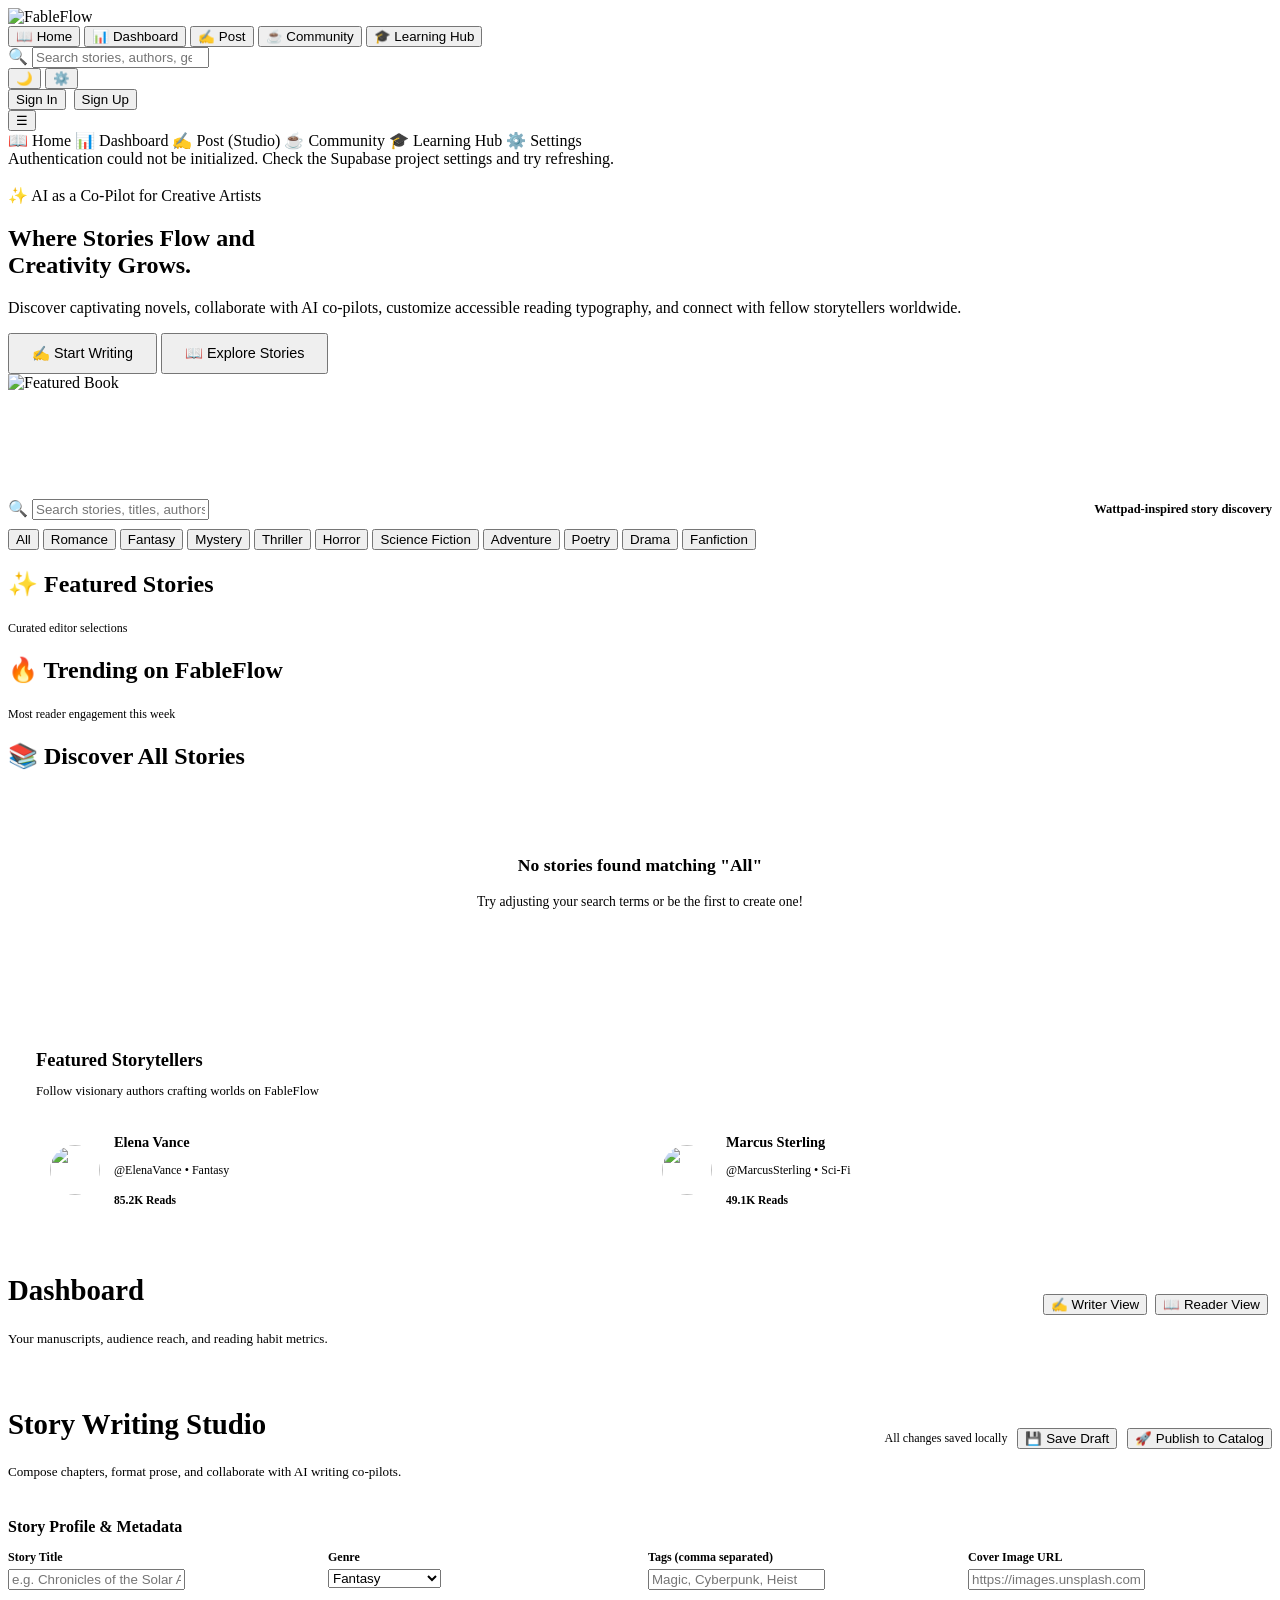
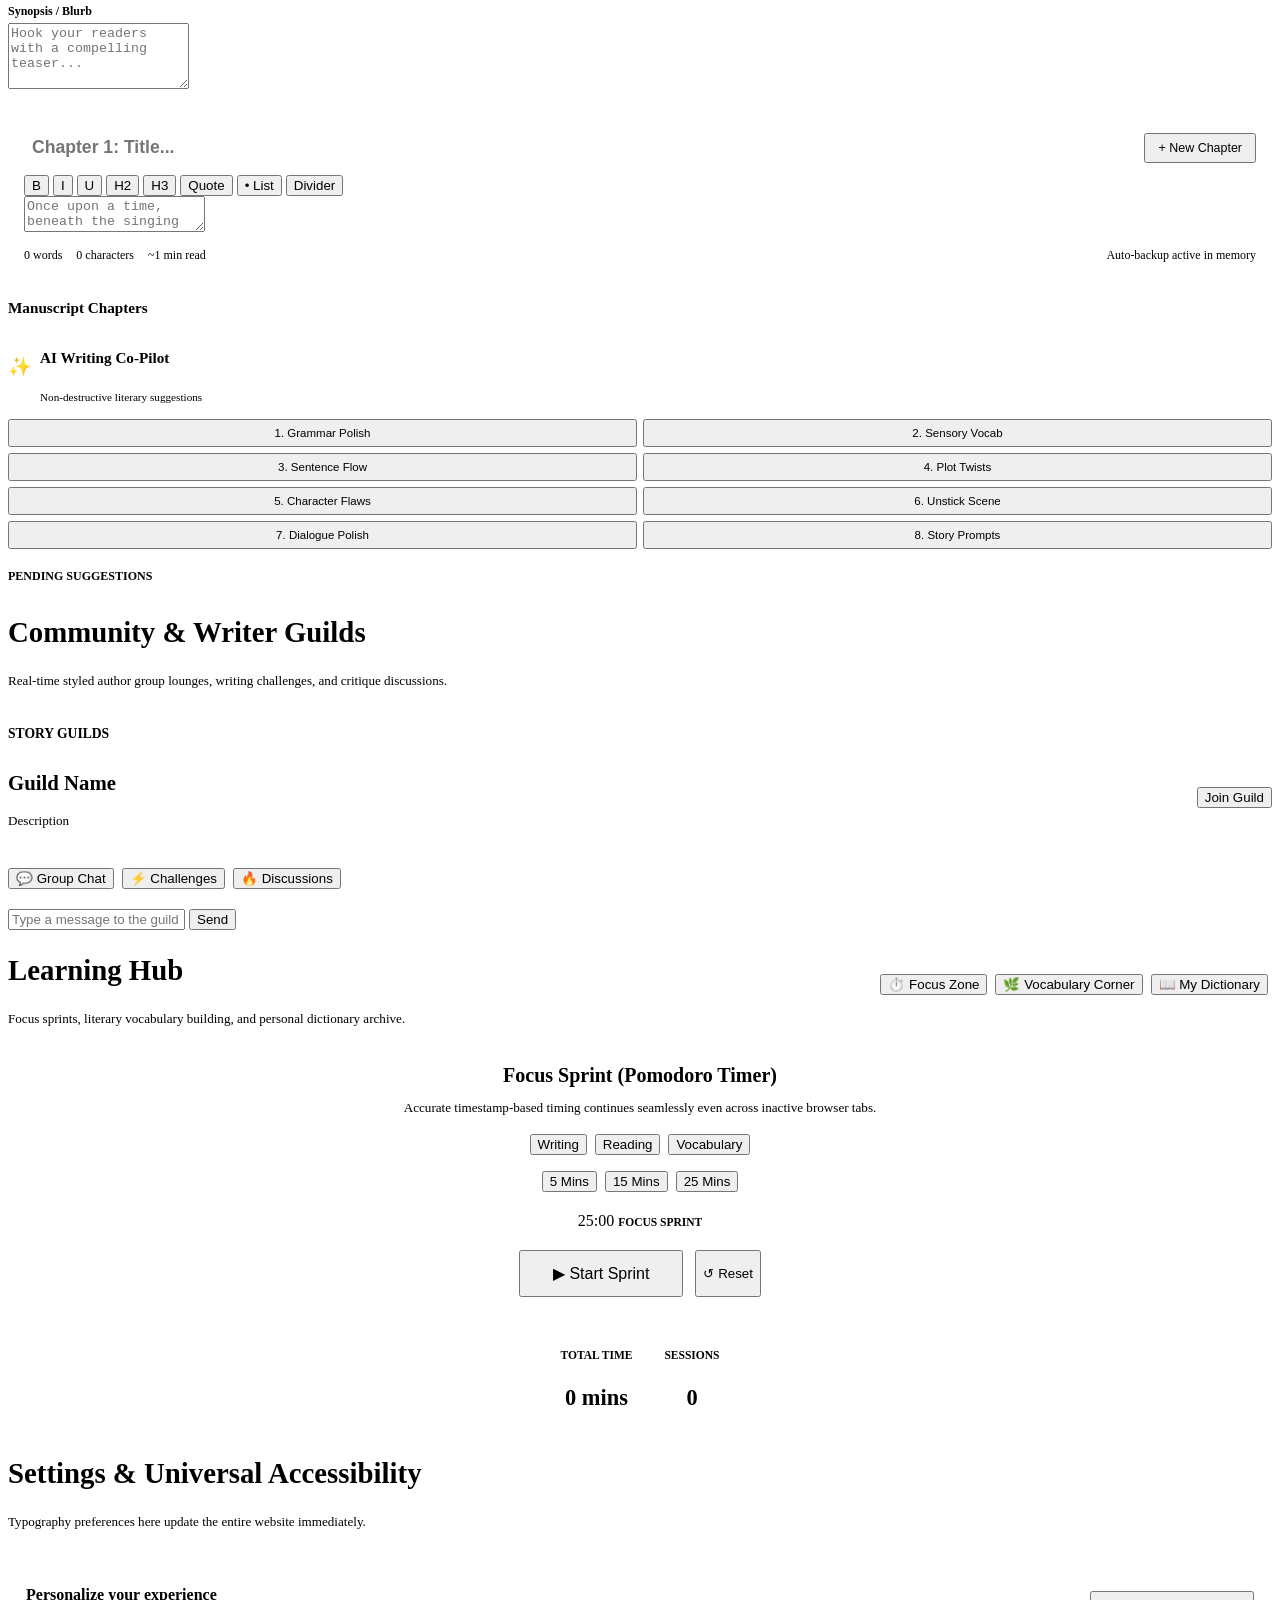
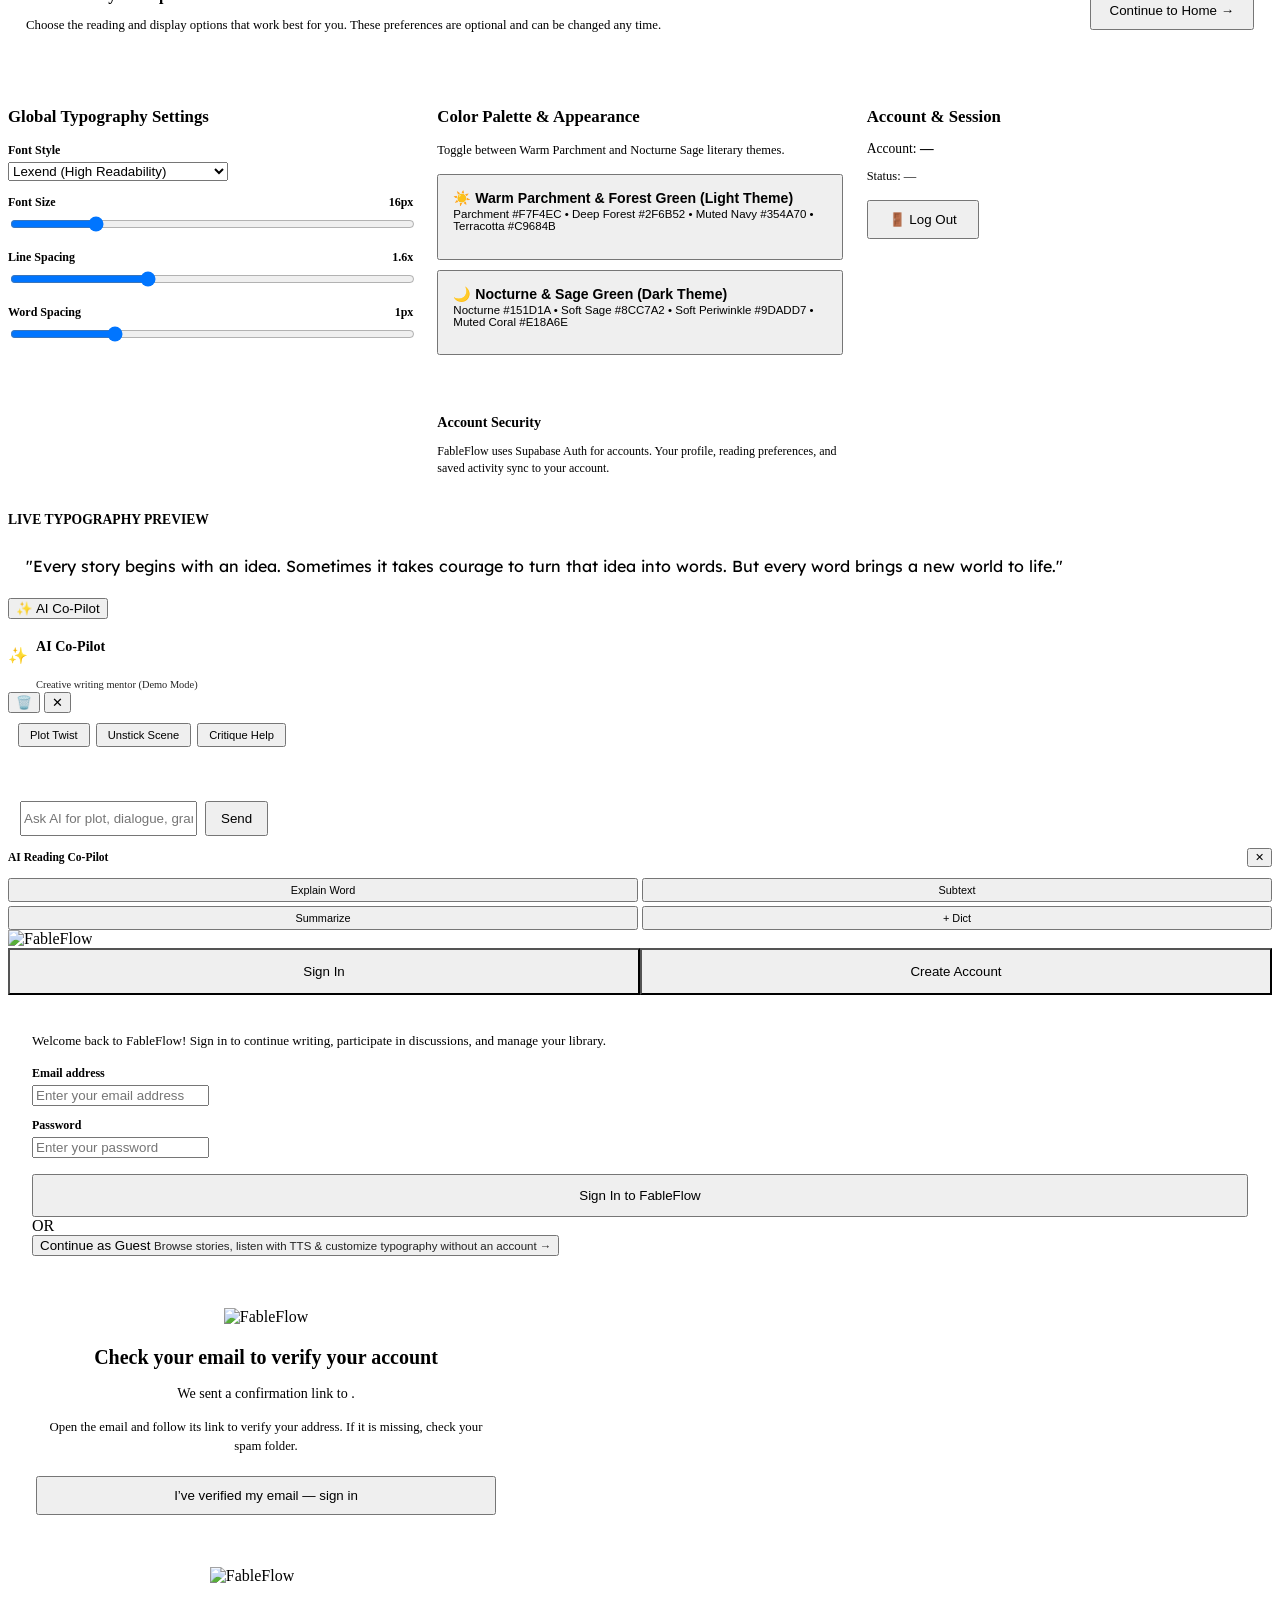
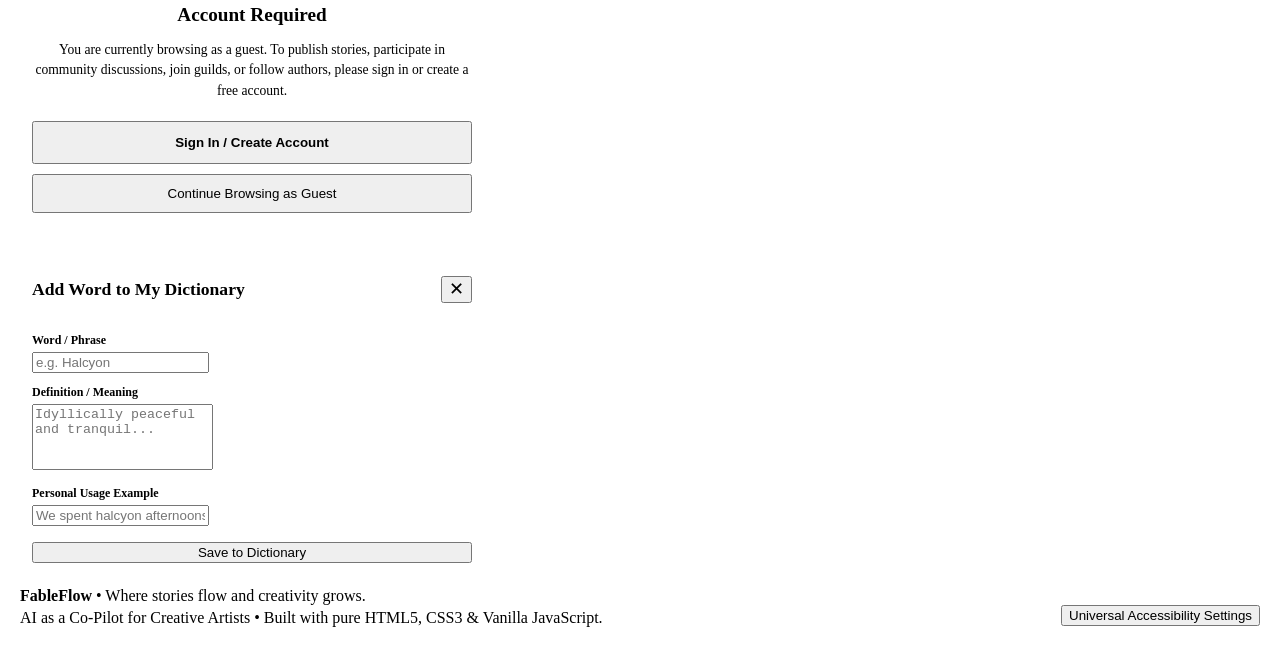
==== index.html @ 7fc6db26 "Merge pull request #1 from Adrita-Adhikari/main Added Supabase backend and database integration" ====
<!DOCTYPE html>
<html lang="en">
<head>
  <meta charset="UTF-8">
  <meta name="viewport" content="width=device-width, initial-scale=1.0">
  <title>FableFlow – Where stories flow and creativity grows</title>
  <link rel="icon" type="image/webp" href="assets/icons/Magical Fountain Pen and Open Book.webp">
  
  <!-- Webfonts: Lexend, Georgia fallback, Inter -->
  <link rel="preconnect" href="https://fonts.googleapis.com">
  <link rel="preconnect" href="https://fonts.gstatic.com" crossorigin>
  <link href="https://fonts.googleapis.com/css2?family=Inter:wght@400;500;600;700;800;900&family=Lexend:wght@400;500;600;700;800&family=Lora:ital,wght@0,400;0,600;1,400&display=swap" rel="stylesheet">
  
  <!-- OpenDyslexic CDN font -->
  <link rel="stylesheet" href="https://cdn.jsdelivr.net/npm/opendyslexic@1.0.3/dist/opendyslexic.min.css">

  <!-- Core & Responsive Styles -->
  <link rel="stylesheet" href="css/style.css">
  <link rel="stylesheet" href="css/responsive.css">
</head>
<body>

  <!-- App Wrapper -->
  <div id="app">

    <!-- ========================================================
         FIXED TOP NAVIGATION BAR
         ======================================================== -->
    <header class="top-navbar">
      <div class="nav-container">
        
        <!-- Brand Link (Official Logo only, no text beside or inside) -->
        <div class="brand-link" id="nav-brand-link" title="Home" aria-label="Home">
          <img src="assets/icons/Magical Fountain Pen and Open Book.webp" alt="FableFlow" class="brand-logo-img" />
        </div>

        <!-- Desktop Navigation Tabs -->
        <nav class="nav-tabs" aria-label="Main Navigation">
          <button class="nav-tab-item active" data-nav-target="home" data-target="home">
            📖 Home
          </button>
          <button class="nav-tab-item" data-nav-target="dashboard" data-target="dashboard">
            📊 Dashboard
          </button>
          <button class="nav-tab-item" data-nav-target="post" data-target="post">
            ✍️ Post
          </button>
          <button class="nav-tab-item" data-nav-target="community" data-target="community">
            ☕ Community
          </button>
          <button class="nav-tab-item" data-nav-target="learning" data-target="learning">
            🎓 Learning Hub
          </button>
        </nav>

        <!-- Functional Navbar Search Bar -->
        <div class="nav-search-container" id="nav-search-container" role="search">
          <div class="nav-search-bar" id="nav-search-bar">
            <span class="nav-search-icon" aria-hidden="true">🔍</span>
            <input 
              type="search" 
              id="nav-search-input" 
              class="nav-search-input" 
              placeholder="Search stories, authors, genres..." 
              autocomplete="off" 
              spellcheck="false"
              aria-label="Search stories, authors, and genres"
            />
            <button type="button" class="nav-search-clear-btn" id="nav-search-clear-btn" aria-label="Clear search" style="display: none;">✕</button>
          </div>
          <!-- Live Search Results Dropdown -->
          <div class="nav-search-dropdown" id="nav-search-dropdown" style="display: none;" role="region" aria-label="Search Results"></div>
        </div>

        <!-- Right Side Nav Actions -->
        <div class="nav-actions">
          
          <!-- Theme Toggle -->
          <button class="icon-btn" id="nav-theme-toggle" title="Toggle Light / Dark Mode" aria-label="Toggle Theme">
            <span id="theme-toggle-icon">🌙</span>
          </button>

          <!-- Settings Button -->
          <button class="icon-btn" data-nav-target="settings" title="Accessibility &amp; Settings" aria-label="Settings">
            ⚙️
          </button>

          <!-- Auth Actions (if not logged in) -->
          <div id="nav-auth-actions" style="display: flex; gap: 8px;">
            <button class="btn-auth-nav btn-auth-signin" id="nav-signin-btn">Sign In</button>
            <button class="btn-auth-nav btn-auth-signup" id="nav-signup-btn">Sign Up</button>
          </div>

          <!-- User Profile Badge (if logged in) -->
          <div class="user-profile-badge" id="nav-user-badge" style="display: none;" title="Go to Dashboard">
            <img src="" id="nav-user-avatar" class="user-avatar-img" alt="Avatar" />
            <span class="user-name-text" id="nav-username">User</span>
          </div>

          <!-- Mobile Hamburger -->
          <button class="icon-btn mobile-menu-btn" id="mobile-menu-toggle-btn" aria-label="Open mobile menu">
            ☰
          </button>
        </div>

      </div>

      <!-- Mobile Navigation Drawer -->
      <div class="mobile-nav-drawer" id="mobile-nav-drawer">
        <a class="mobile-nav-link" data-nav-target="home">📖 Home</a>
        <a class="mobile-nav-link" data-nav-target="dashboard">📊 Dashboard</a>
        <a class="mobile-nav-link" data-nav-target="post">✍️ Post (Studio)</a>
        <a class="mobile-nav-link" data-nav-target="community">☕ Community</a>
        <a class="mobile-nav-link" data-nav-target="learning">🎓 Learning Hub</a>
        <a class="mobile-nav-link" data-nav-target="settings">⚙️ Settings</a>
      </div>
    </header>

    <!-- ========================================================
         MAIN CONTENT AREA
         ======================================================== -->
    <main class="main-content">
      <div id="backend-error-banner" role="alert" class="card" style="display: none; margin-bottom: 18px; border-color: var(--color-accent); color: var(--color-accent);"></div>
      <div id="auth-success-banner" role="status" class="card" style="display: none; margin-bottom: 18px; border-color: var(--color-primary); color: var(--color-primary);"></div>

      <!-- ====================================================
           1. VIEW: HOME (Story Discovery)
           ==================================================== -->
      <section id="view-home" class="view-section active">
        
        <!-- Continue Reading Bar (Sleek, Fixed Height, Stabilized) -->
        <div class="continue-reading-card" id="home-continue-reading-card" style="display: none;"></div>

        <!-- Hero Banner -->
        <div class="hero-banner">
          <div class="hero-glow-1"></div>
          <div>
            <div class="hero-pill">
              <span>✨</span>
              <span>AI as a Co-Pilot for Creative Artists</span>
            </div>
            <h1 class="hero-title">
              Where Stories Flow and <br />
              <span class="hero-title-highlight">Creativity Grows.</span>
            </h1>
            <p class="hero-desc">
              Discover captivating novels, collaborate with AI co-pilots, customize accessible reading typography, and connect with fellow storytellers worldwide.
            </p>
            <div class="hero-cta-group">
              <button class="btn-primary" data-nav-target="post" style="padding: 10px 22px; font-size: 0.9rem;">
                ✍️ Start Writing
              </button>
              <button class="btn-secondary" onclick="document.getElementById('catalog-anchor').scrollIntoView({ behavior: 'smooth' })" style="padding: 10px 22px; font-size: 0.9rem;">
                📖 Explore Stories
              </button>
            </div>
          </div>

          <!-- Hero Book Showcase -->
          <div class="hero-book-showcase" onclick="FableFlow.Navigation.navigateTo('story-detail', { id: 'story_1' })">
            <img src="https://images.unsplash.com/photo-1518709268805-4e9042af9f23?auto=format&fit=crop&w=600&q=80" alt="Featured Book" />
            <div class="hero-book-overlay">
              <span style="font-size: 0.65rem; font-weight: 800; background: var(--color-primary); color: #FFFFFF; padding: 2px 8px; border-radius: 999px; width: max-content; margin-bottom: 4px;">
                FEATURED
              </span>
              <h4 style="font-size: 0.92rem; font-weight: 800; color: #FFFFFF;">Whispers of the Glass Citadel</h4>
              <p style="font-size: 0.72rem; color: rgba(255,255,255,0.85);">by Elena Vance • 34.2K Reads</p>
            </div>
          </div>
        </div>

        <!-- Search & Filter Controls -->
        <div id="catalog-anchor" class="discovery-controls">
          <div style="display: flex; justify-content: space-between; align-items: center; flex-wrap: wrap; gap: 12px;">
            <div class="search-bar-wrap">
              <span class="search-icon-pos">🔍</span>
              <input type="text" id="home-search-input" class="search-input" placeholder="Search stories, titles, authors, tags..." />
            </div>
            <p style="font-size: 0.78rem; color: var(--text-muted); font-weight: 600;">
              Wattpad-inspired story discovery
            </p>
          </div>

          <!-- Genre Filter Pills -->
          <div class="genre-filter-scroll" id="home-genre-pills"></div>
        </div>

        <!-- Featured Stories Section -->
        <div class="section-header">
          <h2 class="section-title">✨ Featured Stories</h2>
          <span style="font-size: 0.75rem; color: var(--text-muted);">Curated editor selections</span>
        </div>
        <div class="story-grid" id="home-featured-grid"></div>

        <!-- Trending Stories Section -->
        <div class="section-header">
          <h2 class="section-title">🔥 Trending on FableFlow</h2>
          <span style="font-size: 0.75rem; color: var(--text-muted);">Most reader engagement this week</span>
        </div>
        <div class="story-grid" id="home-trending-grid"></div>

        <!-- All Stories Catalog -->
        <div class="section-header">
          <h2 class="section-title">📚 Discover All Stories</h2>
        </div>
        <div class="story-grid" id="home-stories-grid"></div>

        <!-- Popular Authors Section -->
        <div class="card" style="margin-top: 32px; padding: 28px;">
          <h3 style="font-size: 1.15rem; font-weight: 800; margin-bottom: 4px;">Featured Storytellers</h3>
          <p style="font-size: 0.8rem; color: var(--text-muted); margin-bottom: 20px;">Follow visionary authors crafting worlds on FableFlow</p>
          
          <div style="display: grid; grid-template-columns: repeat(auto-fit, minmax(240px, 1fr)); gap: 16px;">
            <div style="display: flex; align-items: center; gap: 14px; padding: 14px; background: var(--bg-elevated); border-radius: var(--radius-md); cursor: pointer;"
                 onclick="FableFlow.Navigation.navigateTo('author-profile', { id: 'usr_author_1' })">
              <img src="https://images.unsplash.com/photo-1534528741775-53994a69daeb?auto=format&fit=crop&w=400&q=80" style="width: 50px; height: 50px; border-radius: 50%; object-fit: cover; border: 2px solid var(--color-primary);" alt="" />
              <div>
                <strong style="font-size: 0.9rem;">Elena Vance</strong>
                <p style="font-size: 0.75rem; color: var(--text-muted);">@ElenaVance • Fantasy</p>
                <span style="font-size: 0.72rem; color: var(--color-primary); font-weight: 700;">85.2K Reads</span>
              </div>
            </div>

            <div style="display: flex; align-items: center; gap: 14px; padding: 14px; background: var(--bg-elevated); border-radius: var(--radius-md); cursor: pointer;"
                 onclick="FableFlow.Navigation.navigateTo('author-profile', { id: 'usr_author_2' })">
              <img src="https://images.unsplash.com/photo-1507003211169-0a1dd7228f2d?auto=format&fit=crop&w=400&q=80" style="width: 50px; height: 50px; border-radius: 50%; object-fit: cover; border: 2px solid var(--color-primary);" alt="" />
              <div>
                <strong style="font-size: 0.9rem;">Marcus Sterling</strong>
                <p style="font-size: 0.75rem; color: var(--text-muted);">@MarcusSterling • Sci-Fi</p>
                <span style="font-size: 0.72rem; color: var(--color-primary); font-weight: 700;">49.1K Reads</span>
              </div>
            </div>
          </div>
        </div>

      </section>

      <!-- ====================================================
           2. VIEW: STORY DETAIL
           ==================================================== -->
      <section id="view-story-detail" class="view-section"></section>

      <!-- ====================================================
           3. VIEW: STORY READER (Wattpad Distraction-Free)
           ==================================================== -->
      <section id="view-story-reader" class="view-section"></section>

      <!-- ====================================================
           4. VIEW: DASHBOARD (Writer & Reader Experiences)
           ==================================================== -->
      <section id="view-dashboard" class="view-section">
        <div style="display: flex; justify-content: space-between; align-items: center; margin-bottom: 24px; flex-wrap: wrap; gap: 12px;">
          <div>
            <h1 style="font-size: 1.8rem; font-weight: 900;">Dashboard</h1>
            <p style="font-size: 0.82rem; color: var(--text-muted);">Your manuscripts, audience reach, and reading habit metrics.</p>
          </div>

          <div style="display: flex; gap: 8px; background: var(--bg-elevated); padding: 4px; border-radius: var(--radius-md);">
            <button class="genre-pill active" id="dashboard-tab-writer" onclick="document.getElementById('dashboard-writer-content').style.display='block'; document.getElementById('dashboard-reader-content').style.display='none'; this.classList.add('active'); document.getElementById('dashboard-tab-reader').classList.remove('active');">
              ✍️ Writer View
            </button>
            <button class="genre-pill" id="dashboard-tab-reader" onclick="document.getElementById('dashboard-writer-content').style.display='none'; document.getElementById('dashboard-reader-content').style.display='block'; this.classList.add('active'); document.getElementById('dashboard-tab-writer').classList.remove('active');">
              📖 Reader View
            </button>
          </div>
        </div>

        <div id="dashboard-writer-content"></div>
        <div id="dashboard-reader-content" style="display: none;"></div>
      </section>

      <!-- ====================================================
           5. VIEW: POST – STORY WRITING STUDIO
           ==================================================== -->
      <section id="view-post" class="view-section">
        <div style="display: flex; justify-content: space-between; align-items: center; margin-bottom: 24px; flex-wrap: wrap; gap: 12px;">
          <div>
            <h1 style="font-size: 1.8rem; font-weight: 900;">Story Writing Studio</h1>
            <p style="font-size: 0.82rem; color: var(--text-muted);">Compose chapters, format prose, and collaborate with AI writing co-pilots.</p>
          </div>

          <div style="display: flex; align-items: center; gap: 10px;">
            <span style="font-size: 0.75rem; color: var(--text-muted);" id="editor-save-status">All changes saved locally</span>
            <button class="btn-secondary" onclick="FableFlow.Editor.saveStory(false)">💾 Save Draft</button>
            <button class="btn-primary" onclick="FableFlow.Editor.saveStory(true)">🚀 Publish to Catalog</button>
          </div>
        </div>

        <!-- Story Metadata Card -->
        <div class="card" style="margin-bottom: 24px;">
          <h3 style="font-size: 1rem; font-weight: 800; margin-bottom: 14px;">Story Profile &amp; Metadata</h3>
          <div style="display: grid; grid-template-columns: repeat(auto-fit, minmax(220px, 1fr)); gap: 16px;">
            <div>
              <label style="font-size: 0.75rem; font-weight: 700; color: var(--text-muted); display: block; margin-bottom: 4px;">Story Title</label>
              <input type="text" id="editor-story-title" class="search-input" placeholder="e.g. Chronicles of the Solar Archivist" />
            </div>

            <div>
              <label style="font-size: 0.75rem; font-weight: 700; color: var(--text-muted); display: block; margin-bottom: 4px;">Genre</label>
              <select id="editor-story-genre" class="search-input">
                <option value="Fantasy">Fantasy</option>
                <option value="Science Fiction">Science Fiction</option>
                <option value="Romance">Romance</option>
                <option value="Mystery">Mystery</option>
                <option value="Thriller">Thriller</option>
                <option value="Horror">Horror</option>
                <option value="Adventure">Adventure</option>
                <option value="Poetry">Poetry</option>
                <option value="Drama">Drama</option>
                <option value="Fanfiction">Fanfiction</option>
              </select>
            </div>

            <div>
              <label style="font-size: 0.75rem; font-weight: 700; color: var(--text-muted); display: block; margin-bottom: 4px;">Tags (comma separated)</label>
              <input type="text" id="editor-story-tags" class="search-input" placeholder="Magic, Cyberpunk, Heist" />
            </div>

            <div>
              <label style="font-size: 0.75rem; font-weight: 700; color: var(--text-muted); display: block; margin-bottom: 4px;">Cover Image URL</label>
              <input type="text" id="editor-story-cover" class="search-input" placeholder="https://images.unsplash.com/..." />
            </div>
          </div>

          <div style="margin-top: 14px;">
            <label style="font-size: 0.75rem; font-weight: 700; color: var(--text-muted); display: block; margin-bottom: 4px;">Synopsis / Blurb</label>
            <textarea id="editor-story-desc" class="search-input" style="height: 60px; resize: vertical;" placeholder="Hook your readers with a compelling teaser..."></textarea>
          </div>
        </div>

        <!-- Studio Main Layout -->
        <div class="editor-layout">
          
          <!-- Left: Chapter Prose Editor -->
          <div>
            <div class="card" style="padding: 16px; margin-bottom: 16px;">
              <div style="display: flex; justify-content: space-between; align-items: center; margin-bottom: 12px; flex-wrap: wrap; gap: 8px;">
                <input type="text" id="editor-chapter-title" class="search-input" style="font-size: 1.1rem; font-weight: 800; border: none; padding-left: 8px;" placeholder="Chapter 1: Title..." />
                <button class="btn-secondary" onclick="FableFlow.Editor.addChapter()" style="padding: 6px 12px; font-size: 0.78rem;">+ New Chapter</button>
              </div>

              <!-- Rich Formatting Toolbar -->
              <div class="editor-toolbar">
                <button class="editor-toolbar-btn" onclick="FableFlow.Editor.formatText('**', '**')">B</button>
                <button class="editor-toolbar-btn" onclick="FableFlow.Editor.formatText('*', '*')">I</button>
                <button class="editor-toolbar-btn" onclick="FableFlow.Editor.formatText('<u>', '</u>')">U</button>
                <button class="editor-toolbar-btn" onclick="FableFlow.Editor.formatText('## ')">H2</button>
                <button class="editor-toolbar-btn" onclick="FableFlow.Editor.formatText('### ')">H3</button>
                <button class="editor-toolbar-btn" onclick="FableFlow.Editor.formatText('> ')">Quote</button>
                <button class="editor-toolbar-btn" onclick="FableFlow.Editor.formatText('- ')">• List</button>
                <button class="editor-toolbar-btn" onclick="FableFlow.Editor.formatText('\n---\n')">Divider</button>
              </div>

              <textarea id="editor-chapter-body" class="editor-textarea" placeholder="Once upon a time, beneath the singing fractures of the northern sky... Let your story flow freely here."></textarea>

              <div style="display: flex; justify-content: space-between; align-items: center; margin-top: 12px; font-size: 0.75rem; color: var(--text-muted);">
                <div style="display: flex; gap: 14px;">
                  <span id="editor-word-count">0 words</span>
                  <span id="editor-char-count">0 characters</span>
                  <span id="editor-read-time">~1 min read</span>
                </div>
                <span>Auto-backup active in memory</span>
              </div>
            </div>

            <!-- Chapters Directory -->
            <div class="card">
              <h4 style="font-size: 0.95rem; font-weight: 800; margin-bottom: 12px;">Manuscript Chapters</h4>
              <div id="editor-chapters-directory"></div>
            </div>
          </div>

          <!-- Right: AI Co-Pilot Panel -->
          <div>
            <div class="card" style="position: sticky; top: calc(var(--nav-height) + 16px);">
              <div style="display: flex; align-items: center; gap: 8px; margin-bottom: 14px;">
                <span style="font-size: 1.2rem;">✨</span>
                <div>
                  <h4 style="font-size: 0.95rem; font-weight: 800;">AI Writing Co-Pilot</h4>
                  <span style="font-size: 0.7rem; color: var(--text-muted);">Non-destructive literary suggestions</span>
                </div>
              </div>

              <!-- 8 AI Tool Actions -->
              <div style="display: grid; grid-template-columns: 1fr 1fr; gap: 6px; margin-bottom: 16px;">
                <button class="btn-secondary" style="padding: 6px; font-size: 0.72rem;" onclick="FableFlow.Editor.triggerAI('grammar')">1. Grammar Polish</button>
                <button class="btn-secondary" style="padding: 6px; font-size: 0.72rem;" onclick="FableFlow.Editor.triggerAI('vocabulary')">2. Sensory Vocab</button>
                <button class="btn-secondary" style="padding: 6px; font-size: 0.72rem;" onclick="FableFlow.Editor.triggerAI('sentence_improvement')">3. Sentence Flow</button>
                <button class="btn-secondary" style="padding: 6px; font-size: 0.72rem;" onclick="FableFlow.Editor.triggerAI('plot_development')">4. Plot Twists</button>
                <button class="btn-secondary" style="padding: 6px; font-size: 0.72rem;" onclick="FableFlow.Editor.triggerAI('character_development')">5. Character Flaws</button>
                <button class="btn-secondary" style="padding: 6px; font-size: 0.72rem;" onclick="FableFlow.Editor.triggerAI('writers_block')">6. Unstick Scene</button>
                <button class="btn-secondary" style="padding: 6px; font-size: 0.72rem;" onclick="FableFlow.Editor.triggerAI('dialogue_improvement')">7. Dialogue Polish</button>
                <button class="btn-secondary" style="padding: 6px; font-size: 0.72rem;" onclick="FableFlow.Editor.triggerAI('creative_prompt')">8. Story Prompts</button>
              </div>

              <!-- AI Suggestions Tray with Accept, Reject, Edit -->
              <h5 style="font-size: 0.75rem; font-weight: 800; color: var(--text-muted); text-transform: uppercase; margin-bottom: 8px;">
                Pending Suggestions
              </h5>
              <div class="ai-suggestions-tray" id="editor-ai-suggestions-tray"></div>
            </div>
          </div>

        </div>
      </section>

      <!-- ====================================================
           6. VIEW: COMMUNITY
           ==================================================== -->
      <section id="view-community" class="view-section">
        <div style="display: flex; justify-content: space-between; align-items: center; margin-bottom: 24px; flex-wrap: wrap; gap: 12px;">
          <div>
            <h1 style="font-size: 1.8rem; font-weight: 900;">Community &amp; Writer Guilds</h1>
            <p style="font-size: 0.82rem; color: var(--text-muted);">Real-time styled author group lounges, writing challenges, and critique discussions.</p>
          </div>
        </div>

        <div class="community-layout">
          <!-- Left: Guilds List -->
          <div>
            <h4 style="font-size: 0.85rem; font-weight: 800; text-transform: uppercase; color: var(--text-muted); margin-bottom: 12px;">Story Guilds</h4>
            <div id="community-guilds-list"></div>
          </div>

          <!-- Right: Active Guild Hub -->
          <div>
            <div class="card" style="margin-bottom: 20px;">
              <div style="display: flex; justify-content: space-between; align-items: center; margin-bottom: 12px; flex-wrap: wrap; gap: 8px;">
                <div>
                  <h2 style="font-size: 1.3rem; font-weight: 900;" id="community-active-title">Guild Name</h2>
                  <p style="font-size: 0.82rem; color: var(--text-muted); margin-top: 2px;" id="community-active-desc">Description</p>
                </div>
                <button id="community-join-btn" class="btn-primary">Join Guild</button>
              </div>

              <!-- Sub-tab Navigation -->
              <div style="display: flex; gap: 8px; border-top: 1px solid var(--border-color); padding-top: 14px;">
                <button class="community-subtab-btn genre-pill active" data-subtab="chat" onclick="FableFlow.Community.setSubTab('chat')">💬 Group Chat</button>
                <button class="community-subtab-btn genre-pill" data-subtab="challenges" onclick="FableFlow.Community.setSubTab('challenges')">⚡ Challenges</button>
                <button class="community-subtab-btn genre-pill" data-subtab="discussions" onclick="FableFlow.Community.setSubTab('discussions')">🔥 Discussions</button>
              </div>
            </div>

            <!-- Pane 1: Group Chat -->
            <div id="community-pane-chat" class="chat-box">
              <div class="chat-messages" id="community-chat-messages"></div>
              <form id="community-chat-form" class="chat-input-bar">
                <input type="text" id="community-chat-input" class="search-input" placeholder="Type a message to the guild lounge..." required />
                <button type="submit" class="btn-primary">Send</button>
              </form>
            </div>

            <!-- Pane 2: Writing Challenges -->
            <div id="community-pane-challenges" style="display: none;"></div>

            <!-- Pane 3: Discussions -->
            <div id="community-pane-discussions" style="display: none;"></div>
          </div>
        </div>
      </section>

      <!-- ====================================================
           7. VIEW: LEARNING HUB
           ==================================================== -->
      <section id="view-learning" class="view-section">
        <div style="display: flex; justify-content: space-between; align-items: center; margin-bottom: 24px; flex-wrap: wrap; gap: 12px;">
          <div>
            <h1 style="font-size: 1.8rem; font-weight: 900;">Learning Hub</h1>
            <p style="font-size: 0.82rem; color: var(--text-muted);">Focus sprints, literary vocabulary building, and personal dictionary archive.</p>
          </div>

          <div style="display: flex; gap: 8px; background: var(--bg-elevated); padding: 4px; border-radius: var(--radius-md);">
            <button class="genre-pill active" id="learning-subtab-focus" onclick="document.getElementById('learning-sec-focus').style.display='block'; document.getElementById('learning-sec-vocab').style.display='none'; document.getElementById('learning-sec-dict').style.display='none'; this.classList.add('active'); document.getElementById('learning-subtab-vocab').classList.remove('active'); document.getElementById('learning-subtab-dict').classList.remove('active');">
              ⏱️ Focus Zone
            </button>
            <button class="genre-pill" id="learning-subtab-vocab" onclick="document.getElementById('learning-sec-focus').style.display='none'; document.getElementById('learning-sec-vocab').style.display='block'; document.getElementById('learning-sec-dict').style.display='none'; this.classList.add('active'); document.getElementById('learning-subtab-focus').classList.remove('active'); document.getElementById('learning-subtab-dict').classList.remove('active');">
              🌿 Vocabulary Corner
            </button>
            <button class="genre-pill" id="learning-subtab-dict" onclick="document.getElementById('learning-sec-focus').style.display='none'; document.getElementById('learning-sec-vocab').style.display='none'; document.getElementById('learning-sec-dict').style.display='block'; this.classList.add('active'); document.getElementById('learning-subtab-focus').classList.remove('active'); document.getElementById('learning-subtab-vocab').classList.remove('active');">
              📖 My Dictionary
            </button>
          </div>
        </div>

        <!-- Section A: Focus Zone (Pomodoro) -->
        <div id="learning-sec-focus" class="card" style="text-align: center; max-width: 680px; margin: 0 auto;">
          <h3 style="font-size: 1.25rem; font-weight: 800; margin-bottom: 4px;">Focus Sprint (Pomodoro Timer)</h3>
          <p style="font-size: 0.82rem; color: var(--text-muted); margin-bottom: 18px;">
            Accurate timestamp-based timing continues seamlessly even across inactive browser tabs.
          </p>

          <!-- Activity Selection -->
          <div style="display: flex; justify-content: center; gap: 8px; margin-bottom: 16px;">
            <button class="focus-activity-btn genre-pill active" data-act="Writing">Writing</button>
            <button class="focus-activity-btn genre-pill" data-act="Reading">Reading</button>
            <button class="focus-activity-btn genre-pill" data-act="Vocabulary Practice">Vocabulary</button>
          </div>

          <!-- Presets -->
          <div style="display: flex; justify-content: center; gap: 8px; margin-bottom: 20px;">
            <button class="pomodoro-preset-btn genre-pill" data-mins="5">5 Mins</button>
            <button class="pomodoro-preset-btn genre-pill" data-mins="15">15 Mins</button>
            <button class="pomodoro-preset-btn genre-pill active" data-mins="25">25 Mins</button>
          </div>

          <!-- Countdown Dial -->
          <div class="pomodoro-dial">
            <span class="pomodoro-digits" id="pomodoro-digits">25:00</span>
            <span style="font-size: 0.72rem; font-weight: 800; color: var(--color-primary); text-transform: uppercase;">Focus Sprint</span>
          </div>

          <!-- Controls -->
          <div style="display: flex; justify-content: center; gap: 12px; margin-top: 20px;">
            <button class="btn-primary" id="pomodoro-start-btn" style="padding: 12px 32px; font-size: 1rem;">▶ Start Sprint</button>
            <button class="btn-secondary" id="pomodoro-pause-btn" style="padding: 12px 32px; font-size: 1rem; display: none;">⏸ Pause</button>
            <button class="btn-primary" id="pomodoro-resume-btn" style="padding: 12px 32px; font-size: 1rem; display: none;">▶ Resume</button>
            <button class="btn-secondary" id="pomodoro-reset-btn">↺ Reset</button>
          </div>

          <!-- Stats -->
          <div style="display: flex; justify-content: center; gap: 32px; margin-top: 32px; border-top: 1px solid var(--border-color); padding-top: 16px;">
            <div>
              <span style="font-size: 0.72rem; color: var(--text-muted); font-weight: 700;">TOTAL TIME</span>
              <p style="font-size: 1.4rem; font-weight: 900; color: var(--color-primary);" id="focus-total-minutes">0 mins</p>
            </div>
            <div>
              <span style="font-size: 0.72rem; color: var(--text-muted); font-weight: 700;">SESSIONS</span>
              <p style="font-size: 1.4rem; font-weight: 900;" id="focus-total-sessions">0</p>
            </div>
          </div>
        </div>

        <!-- Section B: Vocabulary Corner -->
        <div id="learning-sec-vocab" style="display: none; max-width: 760px; margin: 0 auto;">
          
          <!-- Word of the Day Card -->
          <div class="wotd-card">
            <div class="wotd-badge">
              <span>✨</span>
              <span>Word of the Day</span>
            </div>
            <div class="wotd-header-row">
              <h2 class="wotd-title" id="wotd-word">Luminescent</h2>
              <button class="wotd-sound-btn" id="wotd-pronounce-btn" title="Pronounce word" aria-label="Pronounce word">
                <span>🔊</span>
                <span>Listen</span>
              </button>
            </div>
            <p class="wotd-phonetic" id="wotd-phonetic">/ˌluː.mɪˈnes.ənt/ (adjective)</p>
            
            <div class="wotd-meaning-box">
              <p class="wotd-meaning" id="wotd-meaning">"Emitting light not caused by heat; glowing softly with an ethereal radiance."</p>
              <p class="wotd-example" id="wotd-example">Example: "The subterranean cavern was illuminated by luminescent moss."</p>
            </div>

            <div class="wotd-meta-row">
              <div class="wotd-meta-col">
                <span class="wotd-meta-label wotd-syn-label">Synonyms</span>
                <div id="wotd-synonyms" class="wotd-chips-wrap"></div>
              </div>
              <div class="wotd-meta-col">
                <span class="wotd-meta-label wotd-ant-label">Antonyms</span>
                <div id="wotd-antonyms" class="wotd-chips-wrap"></div>
              </div>
            </div>
          </div>

          <!-- Vocab Search -->
          <div class="card" style="margin-bottom: 24px; padding: 22px;">
            <div style="display: flex; align-items: center; justify-content: space-between; margin-bottom: 10px;">
              <h4 style="font-size: 1.05rem; font-weight: 800; color: var(--text-main);">Literary Vocabulary Lookup</h4>
              <span style="font-size: 0.75rem; color: var(--text-muted);">Instant definitions &amp; phonetics</span>
            </div>
            <div class="vocab-search-wrap">
              <span class="vocab-search-icon">🔍</span>
              <input type="text" id="vocab-search-input" class="search-input vocab-search-input" placeholder="Search literary terms (e.g. Petrichor, Mellifluous, Ephemera)..." autocomplete="off" />
            </div>
            <div id="vocab-search-results" class="vocab-search-results"></div>
          </div>

          <!-- Interactive Vocab Quiz -->
          <div class="card" id="vocab-quiz-container" style="padding: 22px;"></div>
        </div>

        <!-- Section C: My Dictionary -->
        <div id="learning-sec-dict" style="display: none; max-width: 760px; margin: 0 auto;">
          <div class="card" style="margin-bottom: 20px;">
            <div style="display: flex; justify-content: space-between; align-items: center; flex-wrap: wrap; gap: 12px;">
              <div>
                <h3 style="font-size: 1.15rem; font-weight: 800;">Personal Literary Dictionary</h3>
                <p style="font-size: 0.78rem; color: var(--text-muted);">Save words you encounter while reading or writing.</p>
              </div>

              <div style="display: flex; gap: 8px;">
                <button class="btn-secondary" onclick="FableFlow.Learning.renderDictionary('alpha')">A-Z Sort</button>
                <button class="btn-secondary" onclick="FableFlow.Learning.renderDictionary('recent')">Recent</button>
                <button class="btn-primary" onclick="document.getElementById('dict-modal').classList.add('open')">+ Add Word</button>
              </div>
            </div>
          </div>

          <div id="dictionary-entries-list"></div>
        </div>
      </section>

      <!-- ====================================================
           8. VIEW: AUTHOR PROFILE
           ==================================================== -->
      <section id="view-author-profile" class="view-section"></section>

      <!-- ====================================================
           9. VIEW: SETTINGS
           ==================================================== -->
      <section id="view-settings" class="view-section">
        <div style="margin-bottom: 24px;">
          <h1 style="font-size: 1.8rem; font-weight: 900;">Settings &amp; Universal Accessibility</h1>
          <p style="font-size: 0.82rem; color: var(--text-muted);">Typography preferences here update the entire website immediately.</p>
        </div>

        <div class="card" style="display: flex; align-items: center; justify-content: space-between; gap: 16px; flex-wrap: wrap; margin-bottom: 24px; padding: 18px;">
          <div>
            <h2 style="font-size: 1rem; font-weight: 800; margin-bottom: 4px;">Personalize your experience</h2>
            <p style="font-size: 0.8rem; color: var(--text-muted); line-height: 1.5;">Choose the reading and display options that work best for you. These preferences are optional and can be changed any time.</p>
          </div>
          <button type="button" class="btn-primary" data-nav-target="home" style="padding: 10px 18px; white-space: nowrap;">Continue to Home →</button>
        </div>

        <div style="display: grid; grid-template-columns: repeat(auto-fit, minmax(280px, 1fr)); gap: 24px;">
          
          <!-- Typography Card -->
          <div class="card">
            <h3 style="font-size: 1.05rem; font-weight: 800; margin-bottom: 16px;">Global Typography Settings</h3>
            
            <div style="margin-bottom: 14px;">
              <label style="font-size: 0.75rem; font-weight: 700; color: var(--text-muted); display: block; margin-bottom: 4px;">Font Style</label>
              <select id="settings-font-select" class="search-input">
                <option value="lexend">Lexend (High Readability)</option>
                <option value="georgia">Georgia (Classic Literary Serif)</option>
                <option value="arial">Arial (Modern Clean Sans)</option>
                <option value="verdana">Verdana (Spacious Open Sans)</option>
                <option value="dyslexic">OpenDyslexic (Dyslexia-Friendly)</option>
              </select>
            </div>

            <div style="margin-bottom: 14px;">
              <div style="display: flex; justify-content: space-between; font-size: 0.75rem; font-weight: 700; margin-bottom: 4px;">
                <span>Font Size</span>
                <span id="settings-font-size-val">16px</span>
              </div>
              <input type="range" id="settings-font-size" min="14" max="24" step="1" value="16" style="width: 100%;" />
            </div>

            <div style="margin-bottom: 14px;">
              <div style="display: flex; justify-content: space-between; font-size: 0.75rem; font-weight: 700; margin-bottom: 4px;">
                <span>Line Spacing</span>
                <span id="settings-line-spacing-val">1.6x</span>
              </div>
              <input type="range" id="settings-line-spacing" min="1.2" max="2.4" step="0.1" value="1.6" style="width: 100%;" />
            </div>

            <div style="margin-bottom: 14px;">
              <div style="display: flex; justify-content: space-between; font-size: 0.75rem; font-weight: 700; margin-bottom: 4px;">
                <span>Word Spacing</span>
                <span id="settings-word-spacing-val">1px</span>
              </div>
              <input type="range" id="settings-word-spacing" min="0" max="4" step="0.5" value="1" style="width: 100%;" />
            </div>
          </div>

          <!-- Appearance & Palette Card -->
          <div class="card">
            <h3 style="font-size: 1.05rem; font-weight: 800; margin-bottom: 16px;">Color Palette &amp; Appearance</h3>
            <p style="font-size: 0.78rem; color: var(--text-muted); margin-bottom: 16px;">
              Toggle between Warm Parchment and Nocturne Sage literary themes.
            </p>

            <div style="display: flex; flex-direction: column; gap: 10px;">
              <button class="card" id="settings-theme-light-btn" style="display: flex; align-items: center; justify-content: space-between; padding: 14px; text-align: left; cursor: pointer;">
                <div>
                  <strong style="font-size: 0.88rem;">☀️ Warm Parchment &amp; Forest Green (Light Theme)</strong>
                  <p style="font-size: 0.72rem; color: var(--text-muted); margin-top: 2px;">Parchment #F7F4EC • Deep Forest #2F6B52 • Muted Navy #354A70 • Terracotta #C9684B</p>
                </div>
              </button>

              <button class="card" id="settings-theme-dark-btn" style="display: flex; align-items: center; justify-content: space-between; padding: 14px; text-align: left; cursor: pointer;">
                <div>
                  <strong style="font-size: 0.88rem;">🌙 Nocturne &amp; Sage Green (Dark Theme)</strong>
                  <p style="font-size: 0.72rem; color: var(--text-muted); margin-top: 2px;">Nocturne #151D1A • Soft Sage #8CC7A2 • Soft Periwinkle #9DADD7 • Muted Coral #E18A6E</p>
                </div>
              </button>
            </div>

            <div style="margin-top: 24px; padding-top: 16px; border-top: 1px solid var(--border-color);">
              <h4 style="font-size: 0.88rem; font-weight: 800; margin-bottom: 6px;">Account Security</h4>
              <p style="font-size: 0.75rem; color: var(--text-muted); line-height: 1.4;">
                FableFlow uses Supabase Auth for accounts. Your profile, reading preferences, and saved activity sync to your account.
              </p>
            </div>
          </div>

          <!-- Account & Session / Logout Card -->
          <div class="card" id="settings-account-card">
            <h3 style="font-size: 1.05rem; font-weight: 800; margin-bottom: 12px;">Account &amp; Session</h3>
            <div id="settings-account-info" style="margin-bottom: 16px;">
              <p style="font-size: 0.85rem; margin-bottom: 6px;">Account: <strong id="settings-current-username">—</strong></p>
              <p style="font-size: 0.78rem; color: var(--text-muted);">Status: <span id="settings-current-email">—</span></p>
            </div>

            <!-- Default Logout Button -->
            <div id="settings-logout-trigger-wrap">
              <button type="button" class="btn-accent" id="settings-logout-init-btn" style="padding: 10px 20px;">
                🚪 Log Out
              </button>
            </div>

            <!-- Logout Confirmation Box (hidden initially) -->
            <div id="settings-logout-confirm-box" class="card" style="display: none; margin-top: 14px; padding: 16px; border: 2px solid var(--color-accent); background-color: var(--bg-card);">
              <p id="settings-logout-confirm-msg" style="font-size: 0.95rem; font-weight: 800; margin-bottom: 12px; color: var(--color-accent);">
                Are you sure you want to log out?
              </p>
              <div style="display: flex; gap: 10px; flex-wrap: wrap;">
                <button type="button" class="btn-accent" id="settings-logout-confirm-btn" style="padding: 8px 16px;">
                  Confirm Logout
                </button>
                <button type="button" class="btn-secondary" id="settings-logout-cancel-btn" style="padding: 8px 16px;">
                  Cancel
                </button>
              </div>
            </div>
          </div>
        </div>

        <!-- Live Sample Preview -->
        <div class="card" style="margin-top: 24px;">
          <h4 style="font-size: 0.85rem; font-weight: 800; text-transform: uppercase; color: var(--text-muted); margin-bottom: 8px;">
            Live Typography Preview
          </h4>
          <div id="settings-live-preview-box" style="padding: 18px; border: 2px dashed var(--color-primary); border-radius: 8px; background-color: var(--bg-card);">
            "Every story begins with an idea. Sometimes it takes courage to turn that idea into words. But every word brings a new world to life."
          </div>
        </div>
      </section>

    </main>

    <!-- ========================================================
         FLOATING AI ASSISTANT ORB & SLIDING DRAWER
         ======================================================== -->
    <button class="floating-ai-trigger" id="floating-ai-trigger" title="FableFlow AI Co-Pilot" aria-label="Open AI Co-Pilot">
      <span class="ai-orb-core">
        <span class="ai-orb-sparkle">✨</span>
      </span>
      <span class="ai-orb-tooltip">AI Co-Pilot</span>
    </button>

    <div class="ai-assistant-drawer" id="ai-assistant-drawer">
      <div class="ai-drawer-header">
        <div style="display: flex; align-items: center; gap: 8px;">
          <span>✨</span>
          <div>
            <h4 style="font-size: 0.88rem; font-weight: 800;">AI Co-Pilot</h4>
            <span style="font-size: 0.65rem; opacity: 0.85;">Creative writing mentor (Demo Mode)</span>
          </div>
        </div>
        <div style="display: flex; gap: 4px;">
          <button class="icon-btn" id="ai-drawer-clear" style="font-size: 0.8rem;" title="Clear Chat">🗑️</button>
          <button class="icon-btn" id="ai-drawer-close" title="Close">✕</button>
        </div>
      </div>

      <!-- Quick prompts -->
      <div style="display: flex; gap: 6px; overflow-x: auto; padding: 10px; background-color: var(--bg-elevated); border-bottom: 2px solid var(--border-color); scrollbar-width: none;">
        <button class="genre-pill ai-quick-chip" style="font-size: 0.7rem; padding: 4px 10px;" data-prompt="Give me a high fantasy plot twist involving a singing crystal.">Plot Twist</button>
        <button class="genre-pill ai-quick-chip" style="font-size: 0.7rem; padding: 4px 10px;" data-prompt="I am stuck in chapter 2. How can I raise tension?">Unstick Scene</button>
        <button class="genre-pill ai-quick-chip" style="font-size: 0.7rem; padding: 4px 10px;" data-prompt="How do I craft polite constructive feedback on pacing?">Critique Help</button>
      </div>

      <!-- Messages scroll -->
      <div id="ai-drawer-messages" style="flex: 1; overflow-y: auto; padding: 16px; display: flex; flex-direction: column;"></div>

      <!-- Input Form -->
      <form id="ai-drawer-form" style="padding: 12px; border-top: 2px solid var(--border-color); display: flex; gap: 8px;">
        <input type="text" id="ai-drawer-input" class="search-input" placeholder="Ask AI for plot, dialogue, grammar..." required />
        <button type="submit" class="btn-primary" style="padding: 8px 14px;">Send</button>
      </form>
    </div>

    <!-- ========================================================
         FLOATING SELECTION READING TOOLBAR (Reader View)
         ======================================================== -->
    <div class="selection-ai-popover" id="reader-selection-popover">
      <div style="display: flex; justify-content: space-between; align-items: center; margin-bottom: 6px;">
        <span style="font-size: 0.72rem; font-weight: 800; color: var(--color-accent);">AI Reading Co-Pilot</span>
        <button onclick="document.getElementById('reader-selection-popover').style.display='none'" style="font-size: 0.7rem; color: var(--text-muted);">✕</button>
      </div>
      <p id="selection-popover-text" style="font-size: 0.7rem; font-style: italic; color: var(--text-muted); margin-bottom: 8px;"></p>
      <div style="display: grid; grid-template-columns: 1fr 1fr; gap: 4px;">
        <button class="btn-secondary" style="padding: 4px 6px; font-size: 0.68rem;" onclick="alert('Definition: In literary prose, this signifies a heightened emotional state or atmospheric tone.')">Explain Word</button>
        <button class="btn-secondary" style="padding: 4px 6px; font-size: 0.68rem;" onclick="alert('Sentence Breakdown: The author employs sensory contrast and foreshadowing to emphasize the protagonist isolation.')">Subtext</button>
        <button class="btn-secondary" style="padding: 4px 6px; font-size: 0.68rem;" onclick="alert('Passage Summary: Establishes environmental stakes and the threshold between known reality and ancient mystery.')">Summarize</button>
        <button class="btn-primary" style="padding: 4px 6px; font-size: 0.68rem;" onclick="const t = document.getElementById('reader-selection-popover').getAttribute('data-selected-text'); FableFlow.Learning.addDictEntry(t, 'Saved from reading session', ''); alert('Saved to My Dictionary!'); document.getElementById('reader-selection-popover').style.display='none';">+ Dict</button>
      </div>
    </div>

    <!-- ========================================================
         AUTHENTICATION & ACCESSIBILITY ONBOARDING MODAL
         ======================================================== -->
    <div class="modal-overlay" id="auth-modal">
      <div class="modal-window">
        <!-- Modal Branding Header (Official Logo only, no text beside or inside) -->
        <div class="modal-brand-header">
          <img src="assets/icons/Magical Fountain Pen and Open Book.webp" alt="FableFlow" class="auth-brand-logo" />
          <button id="auth-modal-close" class="modal-close-btn" title="Close" aria-label="Close dialog">✕</button>
        </div>

        <!-- Mode Tabs -->
        <div style="display: flex; border-bottom: 2px solid var(--border-color);">
          <button id="auth-tab-login" class="nav-tab-item active" style="flex: 1; border-radius: 0; padding: 14px; text-align: center; justify-content: center;">Sign In</button>
          <button id="auth-tab-register" class="nav-tab-item" style="flex: 1; border-radius: 0; padding: 14px; text-align: center; justify-content: center;">Create Account</button>
        </div>

        <div style="padding: 24px;">
          <div id="auth-error-msg" style="display: none; padding: 10px; border-radius: 8px; background-color: var(--color-accent); color: var(--color-primary); font-size: 0.8rem; margin-bottom: 14px; font-weight: 700;"></div>
          <div id="auth-success-msg" style="display: none; padding: 10px; border-radius: 8px; background-color: var(--bg-elevated); color: var(--color-primary); font-size: 0.8rem; margin-bottom: 14px; font-weight: 700;"></div>

          <!-- Login Form (No autofill, empty credentials) -->
          <form id="auth-login-form" autocomplete="off">
            <p class="auth-welcome-msg" style="font-size: 0.82rem; color: var(--text-muted); margin-bottom: 16px; line-height: 1.4;">
              Welcome back to FableFlow! Sign in to continue writing, participate in discussions, and manage your library.
            </p>
            <div style="margin-bottom: 12px;">
              <label for="login-email" style="font-size: 0.75rem; font-weight: 700; color: var(--text-muted); display: block; margin-bottom: 4px;">Email address</label>
              <input type="email" id="login-email" name="login-email" class="search-input" placeholder="Enter your email address" autocomplete="off" value="" required />
            </div>
            <div style="margin-bottom: 16px;">
              <label for="login-password" style="font-size: 0.75rem; font-weight: 700; color: var(--text-muted); display: block; margin-bottom: 4px;">Password</label>
              <input type="password" id="login-password" name="login-password" class="search-input" placeholder="Enter your password" autocomplete="new-password" value="" required />
            </div>
            <button type="submit" class="btn-primary" style="width: 100%; padding: 12px;">Sign In to FableFlow</button>

            <div class="auth-divider"><span>OR</span></div>
            <button type="button" class="btn-guest" id="auth-guest-btn-login">
              <span>Continue as Guest</span>
              <span style="font-size: 0.72rem; opacity: 0.85;">Browse stories, listen with TTS &amp; customize typography without an account →</span>
            </button>
          </form>

          <!-- Register Form with Accessibility Onboarding (No autofill) -->
          <form id="auth-register-form" autocomplete="off" style="display: none;">
            <p class="auth-welcome-msg" style="font-size: 0.82rem; color: var(--text-muted); margin-bottom: 16px; line-height: 1.4;">
              Join FableFlow's creative community! Set up your accessible reading typography right away.
            </p>
            <div style="display: grid; grid-template-columns: 1fr 1fr; gap: 12px; margin-bottom: 12px;">
              <div>
                <label for="reg-username" style="font-size: 0.75rem; font-weight: 700; color: var(--text-muted); display: block; margin-bottom: 4px;">Username</label>
                <input type="text" id="reg-username" name="reg-username" class="search-input" placeholder="Choose a username" autocomplete="off" value="" required />
              </div>
              <div>
                <label for="reg-email" style="font-size: 0.75rem; font-weight: 700; color: var(--text-muted); display: block; margin-bottom: 4px;">Email</label>
                <input type="email" id="reg-email" name="reg-email" class="search-input" placeholder="Enter your email" autocomplete="off" value="" required />
              </div>
            </div>

            <div style="display: grid; grid-template-columns: 1fr 1fr; gap: 12px; margin-bottom: 16px;">
              <div>
                <label for="reg-password" style="font-size: 0.75rem; font-weight: 700; color: var(--text-muted); display: block; margin-bottom: 4px;">Password</label>
                <input type="password" id="reg-password" name="reg-password" class="search-input" placeholder="At least 8 characters" autocomplete="new-password" value="" required />
              </div>
              <div>
                <label for="reg-confirm-password" style="font-size: 0.75rem; font-weight: 700; color: var(--text-muted); display: block; margin-bottom: 4px;">Confirm Password</label>
                <input type="password" id="reg-confirm-password" name="reg-confirm-password" class="search-input" placeholder="Repeat password" autocomplete="new-password" value="" required />
              </div>
            </div>

            <!-- Accessibility Onboarding Controls -->
            <div style="border-top: 1px solid var(--border-color); padding-top: 16px; margin-top: 16px;">
              <h4 style="font-size: 0.85rem; font-weight: 800; color: var(--color-primary); margin-bottom: 6px;">Personalized Reading Typography</h4>
              <p style="font-size: 0.75rem; color: var(--text-muted); margin-bottom: 12px;">Adjust settings now; they apply across every story and studio page.</p>

              <div style="display: grid; grid-template-columns: 1fr 1fr; gap: 12px; background: var(--bg-elevated); padding: 12px; border-radius: 8px; margin-bottom: 14px;">
                <div>
                  <label style="font-size: 0.72rem; font-weight: 700; display: block; margin-bottom: 2px;">Font Style</label>
                  <select id="reg-pref-font" class="search-input" style="padding: 6px 8px; font-size: 0.75rem;">
                    <option value="lexend">Lexend (High Legibility)</option>
                    <option value="georgia">Georgia (Classic Serif)</option>
                    <option value="arial">Arial (Modern Sans)</option>
                    <option value="verdana">Verdana (Spacious)</option>
                    <option value="dyslexic">OpenDyslexic (Dyslexia Friendly)</option>
                  </select>
                </div>
                <div>
                  <div style="display: flex; justify-content: space-between; font-size: 0.72rem; font-weight: 700;">
                    <span>Size</span>
                    <span id="reg-pref-size-val">16px</span>
                  </div>
                  <input type="range" id="reg-pref-size" min="14" max="24" step="1" value="16" style="width: 100%; margin-top: 4px;" />
                </div>
                <div>
                  <div style="display: flex; justify-content: space-between; font-size: 0.72rem; font-weight: 700;">
                    <span>Line Spacing</span>
                    <span id="reg-pref-line-val">1.6x</span>
                  </div>
                  <input type="range" id="reg-pref-line" min="1.2" max="2.4" step="0.1" value="1.6" style="width: 100%; margin-top: 4px;" />
                </div>
                <div>
                  <div style="display: flex; justify-content: space-between; font-size: 0.72rem; font-weight: 700;">
                    <span>Word Spacing</span>
                    <span id="reg-pref-word-val">1px</span>
                  </div>
                  <input type="range" id="reg-pref-word" min="0" max="4" step="0.5" value="1" style="width: 100%; margin-top: 4px;" />
                </div>
              </div>

              <!-- Required Exact Sample Paragraph -->
              <p style="font-size: 0.7rem; font-weight: 800; text-transform: uppercase; color: var(--text-muted); margin-bottom: 4px;">Live Sample Paragraph:</p>
              <div id="accessibility-sample-paragraph" style="padding: 12px; border: 1px dashed var(--color-primary); border-radius: 8px; margin-bottom: 12px; background: var(--bg-card);">
                "Every story begins with an idea. Sometimes it takes courage to turn that idea into words. But every word brings a new world to life."
              </div>

              <!-- Separate Sample Writing Preview -->
              <p style="font-size: 0.7rem; font-weight: 800; text-transform: uppercase; color: var(--text-muted); margin-bottom: 4px;">Sample Writing Studio Preview:</p>
              <div id="accessibility-sample-studio" style="padding: 12px; border: 1px solid var(--border-color); border-radius: 8px; margin-bottom: 16px; background: var(--bg-elevated); font-style: italic;">
                Chapter 1: The Singing Fractures — "Beneath the lantern glow, the ink dried slowly on the vellum map..."
              </div>
            </div>

            <button type="submit" class="btn-primary" style="width: 100%; padding: 12px;">Create Free Account</button>

            <div class="auth-divider"><span>OR</span></div>
            <button type="button" class="btn-guest" id="auth-guest-btn-register">
              <span>Continue as Guest</span>
              <span style="font-size: 0.72rem; opacity: 0.85;">Browse stories, listen with TTS &amp; customize typography without an account →</span>
            </button>
          </form>
        </div>
      </div>
    </div>

    <!-- Email verification prompt after signup -->
    <div class="modal-overlay" id="email-confirmation-modal" role="dialog" aria-modal="true" aria-labelledby="email-confirmation-title">
      <div class="modal-window" style="max-width: 460px; padding: 28px; text-align: center;">
        <div style="display: flex; justify-content: center; margin-bottom: 14px;">
          <img src="assets/icons/Magical Fountain Pen and Open Book.webp" alt="FableFlow" class="guest-prompt-logo" />
        </div>
        <h3 id="email-confirmation-title" style="font-size: 1.25rem; font-weight: 850; color: var(--color-primary); margin-bottom: 10px;">Check your email to verify your account</h3>
        <p style="font-size: 0.88rem; color: var(--text-muted); line-height: 1.55; margin-bottom: 8px;">
          We sent a confirmation link to <strong id="email-confirmation-address" style="color: var(--text-main);"></strong>.
        </p>
        <p style="font-size: 0.8rem; color: var(--text-muted); line-height: 1.5; margin-bottom: 20px;">
          Open the email and follow its link to verify your address. If it is missing, check your spam folder.
        </p>
        <div style="display: flex; flex-direction: column; gap: 10px;">
          <button id="email-confirmation-open-inbox" class="btn-primary" style="padding: 12px; display: none;">Open your inbox</button>
          <button id="email-confirmation-signin" class="btn-secondary" style="padding: 10px;">I’ve verified my email — sign in</button>
        </div>
      </div>
    </div>

    <!-- Friendly Guest Restricted Action Modal -->
    <div class="modal-overlay" id="guest-prompt-modal">
      <div class="modal-window" style="max-width: 440px; padding: 24px; text-align: center;">
        <div style="display: flex; justify-content: center; margin-bottom: 14px;">
          <img src="assets/icons/Magical Fountain Pen and Open Book.webp" alt="FableFlow" class="guest-prompt-logo" />
        </div>
        <h3 style="font-size: 1.2rem; font-weight: 800; color: var(--color-primary); margin-bottom: 8px;" id="guest-prompt-title">Account Required</h3>
        <p style="font-size: 0.85rem; color: var(--text-muted); margin-bottom: 20px; line-height: 1.5;" id="guest-prompt-message">
          You are currently browsing as a guest. To publish stories, participate in community discussions, join guilds, or follow authors, please sign in or create a free account.
        </p>
        <div style="display: flex; flex-direction: column; gap: 10px;">
          <button class="btn-primary" id="guest-prompt-signin-btn" style="padding: 12px; font-weight: 700;">
            Sign In / Create Account
          </button>
          <button class="btn-secondary" id="guest-prompt-cancel-btn" style="padding: 10px;">
            Continue Browsing as Guest
          </button>
        </div>
      </div>
    </div>

    <!-- Add Dictionary Entry Modal -->
    <div class="modal-overlay" id="dict-modal">
      <div class="modal-window" style="max-width: 440px; padding: 24px;">
        <div style="display: flex; justify-content: space-between; align-items: center; margin-bottom: 16px;">
          <h3 style="font-size: 1.1rem; font-weight: 800;">Add Word to My Dictionary</h3>
          <button onclick="document.getElementById('dict-modal').classList.remove('open')" style="font-size: 1.1rem;">✕</button>
        </div>
        <form id="add-dictionary-form">
          <div style="margin-bottom: 12px;">
            <label style="font-size: 0.75rem; font-weight: 700; display: block; margin-bottom: 4px;">Word / Phrase</label>
            <input type="text" id="dict-input-word" class="search-input" placeholder="e.g. Halcyon" required />
          </div>
          <div style="margin-bottom: 12px;">
            <label style="font-size: 0.75rem; font-weight: 700; display: block; margin-bottom: 4px;">Definition / Meaning</label>
            <textarea id="dict-input-meaning" class="search-input" style="height: 60px; resize: none;" placeholder="Idyllically peaceful and tranquil..." required></textarea>
          </div>
          <div style="margin-bottom: 16px;">
            <label style="font-size: 0.75rem; font-weight: 700; display: block; margin-bottom: 4px;">Personal Usage Example</label>
            <input type="text" id="dict-input-example" class="search-input" placeholder="We spent halcyon afternoons under the willow tree..." />
          </div>
          <button type="submit" class="btn-primary" style="width: 100%;">Save to Dictionary</button>
        </form>
      </div>
    </div>

    <!-- ========================================================
         LITERARY FOOTER
         ======================================================== -->
    <footer class="fable-footer">
      <div style="max-width: 1240px; margin: 0 auto; display: flex; justify-content: space-between; align-items: center; flex-wrap: wrap; gap: 16px;">
        <div>
          <strong style="color: var(--text-main);">FableFlow</strong> • Where stories flow and creativity grows.
          <p style="margin-top: 4px;">AI as a Co-Pilot for Creative Artists • Built with pure HTML5, CSS3 &amp; Vanilla JavaScript.</p>
        </div>
        <div>
          <button class="genre-pill" data-nav-target="settings">Universal Accessibility Settings</button>
        </div>
      </div>
    </footer>

  </div>

  <!-- Vanilla Scripts in Dependency Order -->
  <script src="https://cdn.jsdelivr.net/npm/@supabase/supabase-js@2/dist/umd/supabase.js"></script>
  <script src="js/supabase-config.js"></script>
  <script src="js/backend.js"></script>
  <script src="js/accessibility.js"></script>
  <script src="js/auth.js"></script>
  <script src="js/navigation.js"></script>
  <script src="js/stories.js"></script>
  <script src="js/editor.js"></script>
  <script src="js/community.js"></script>
  <script src="js/learning.js"></script>
  <script src="js/settings.js"></script>
  <script src="js/ai-assistant.js"></script>
  <script src="js/app.js"></script>

</body>
</html>
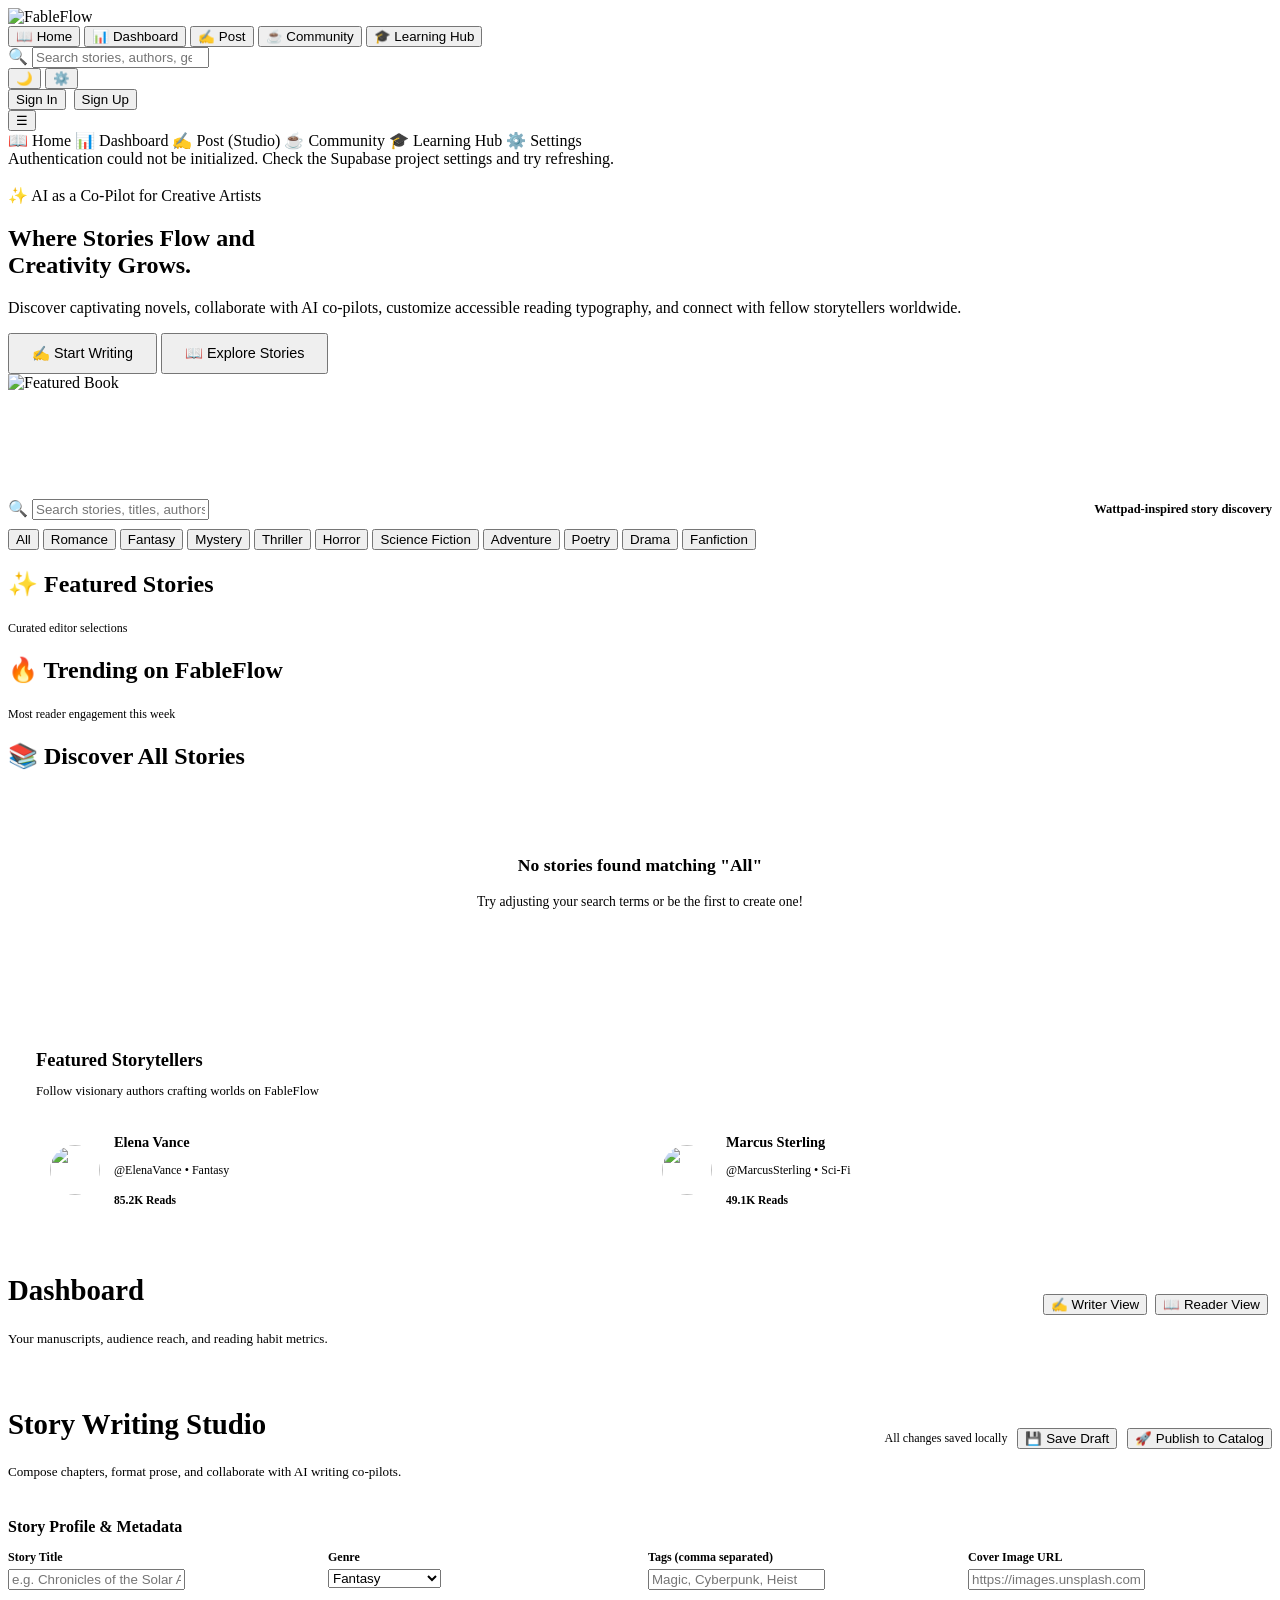
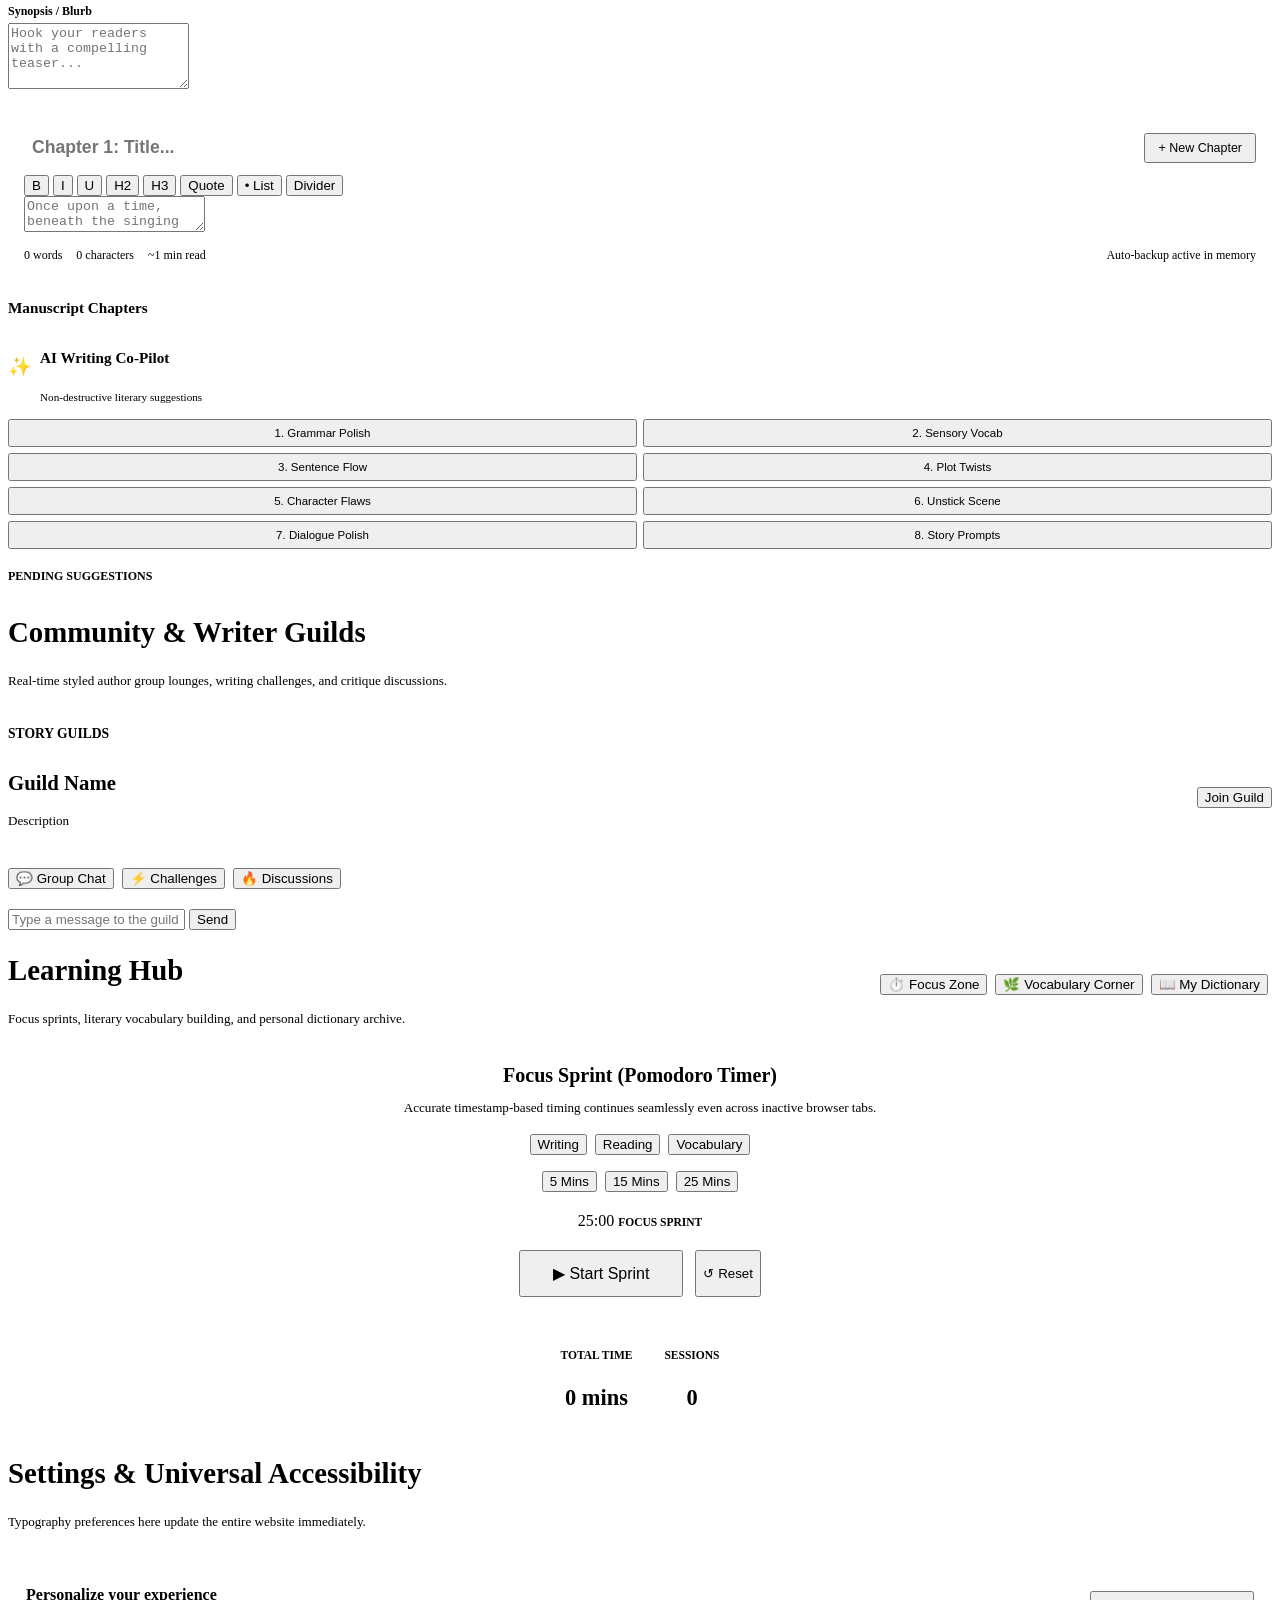
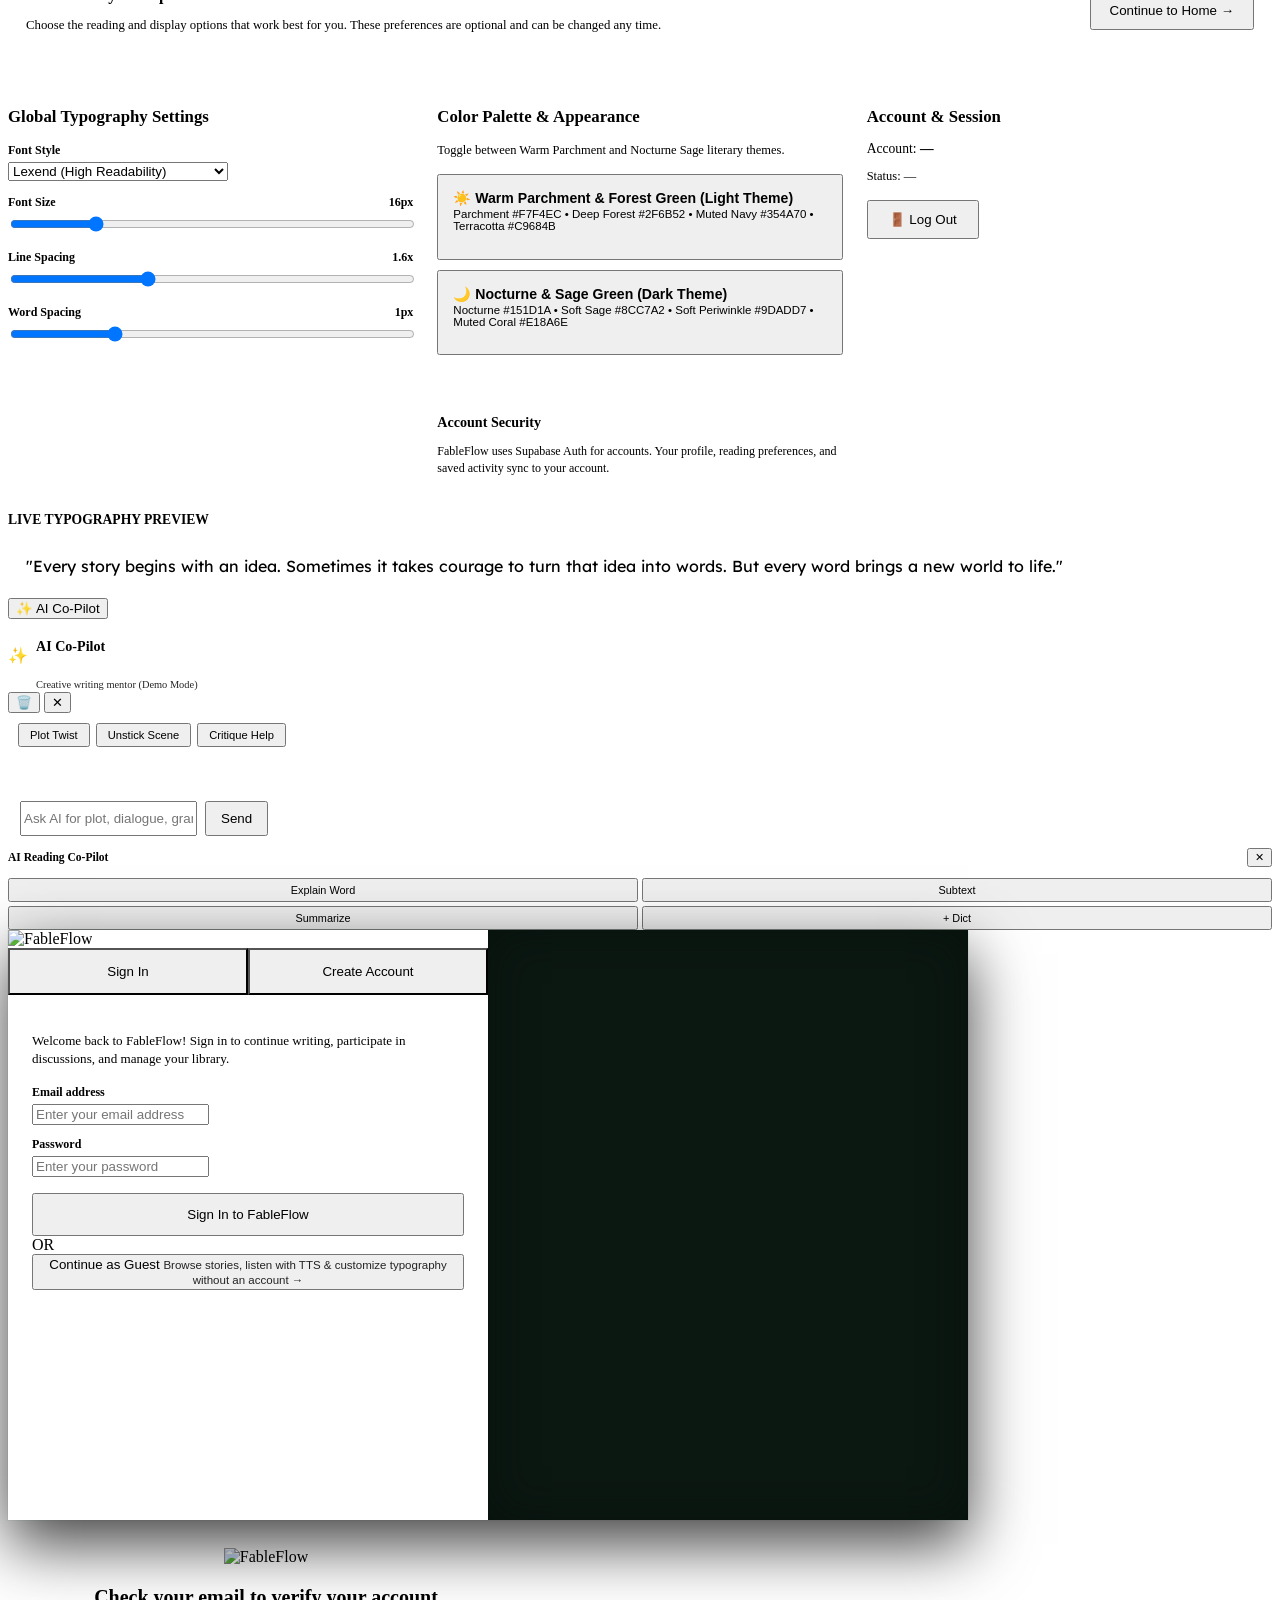
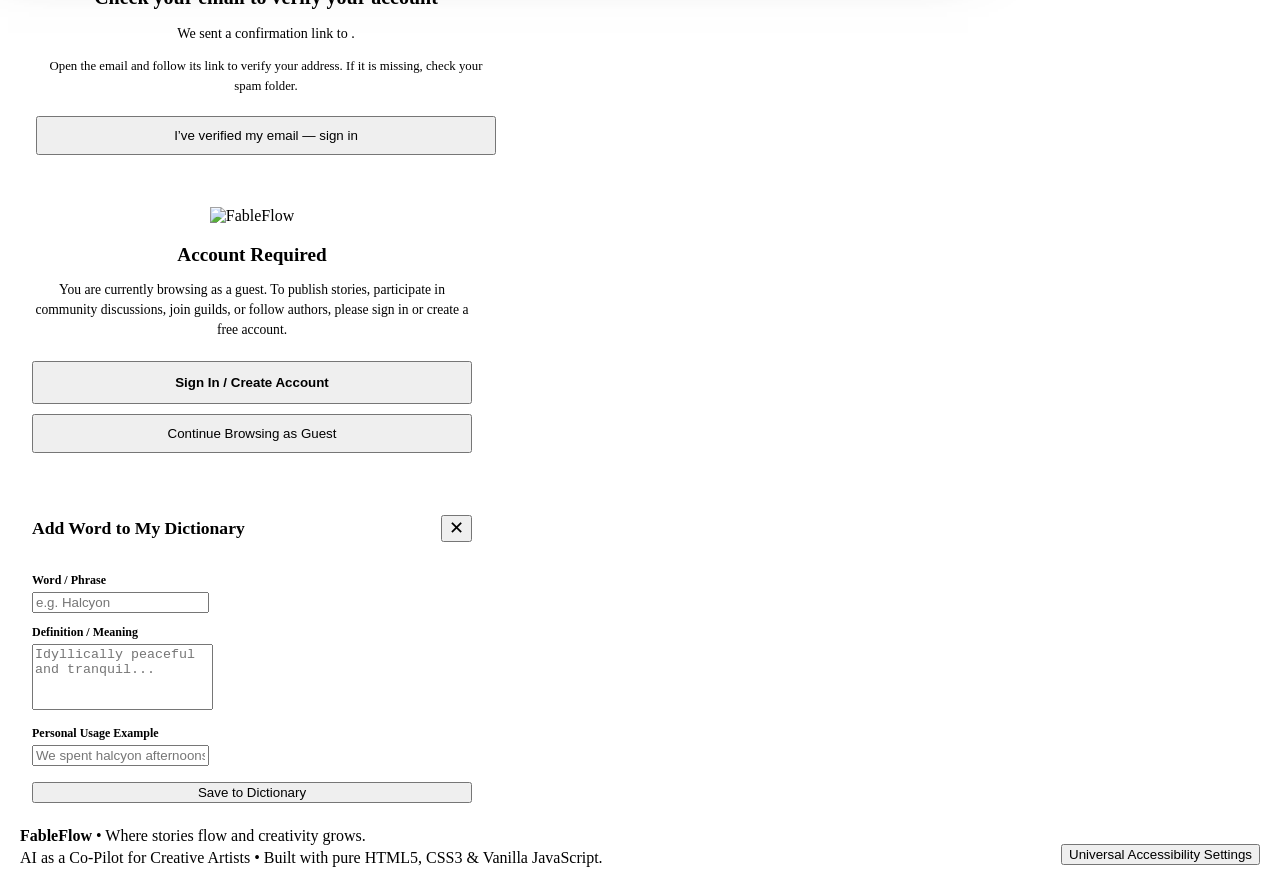
==== commit 8d9ab69c: "Add looping silent study video to login page" ====
--- a/index.html
+++ b/index.html
@@ -17,6 +17,7 @@
   <!-- Core & Responsive Styles -->
   <link rel="stylesheet" href="css/style.css">
   <link rel="stylesheet" href="css/responsive.css">
+  <link rel="stylesheet" href="css/auth-video.css">
 </head>
 <body>
 
@@ -806,22 +807,27 @@
          AUTHENTICATION & ACCESSIBILITY ONBOARDING MODAL
          ======================================================== -->
     <div class="modal-overlay" id="auth-modal">
-      <div class="modal-window">
-        <!-- Modal Branding Header (Official Logo only, no text beside or inside) -->
-        <div class="modal-brand-header">
-          <img src="assets/icons/Magical Fountain Pen and Open Book.webp" alt="FableFlow" class="auth-brand-logo" />
-          <button id="auth-modal-close" class="modal-close-btn" title="Close" aria-label="Close dialog">✕</button>
-        </div>
-
-        <!-- Mode Tabs -->
-        <div style="display: flex; border-bottom: 2px solid var(--border-color);">
-          <button id="auth-tab-login" class="nav-tab-item active" style="flex: 1; border-radius: 0; padding: 14px; text-align: center; justify-content: center;">Sign In</button>
-          <button id="auth-tab-register" class="nav-tab-item" style="flex: 1; border-radius: 0; padding: 14px; text-align: center; justify-content: center;">Create Account</button>
-        </div>
-
-        <div style="padding: 24px;">
-          <div id="auth-error-msg" style="display: none; padding: 10px; border-radius: 8px; background-color: var(--color-accent); color: var(--color-primary); font-size: 0.8rem; margin-bottom: 14px; font-weight: 700;"></div>
-          <div id="auth-success-msg" style="display: none; padding: 10px; border-radius: 8px; background-color: var(--bg-elevated); color: var(--color-primary); font-size: 0.8rem; margin-bottom: 14px; font-weight: 700;"></div>
+      <div class="modal-window auth-modal-window" id="auth-modal-window">
+        <!-- Modal Close Button -->
+        <button id="auth-modal-close" class="modal-close-btn auth-modal-close-btn" title="Close" aria-label="Close dialog">✕</button>
+
+        <div class="auth-modal-layout">
+          <!-- LEFT COLUMN: Authentication Forms -->
+          <div class="auth-form-column">
+            <!-- Modal Branding Header (Official Logo only, no text beside or inside) -->
+            <div class="modal-brand-header">
+              <img src="assets/icons/Magical Fountain Pen and Open Book.webp" alt="FableFlow" class="auth-brand-logo" />
+            </div>
+
+            <!-- Mode Tabs -->
+            <div style="display: flex; border-bottom: 2px solid var(--border-color);">
+              <button id="auth-tab-login" class="nav-tab-item active" style="flex: 1; border-radius: 0; padding: 14px; text-align: center; justify-content: center;">Sign In</button>
+              <button id="auth-tab-register" class="nav-tab-item" style="flex: 1; border-radius: 0; padding: 14px; text-align: center; justify-content: center;">Create Account</button>
+            </div>
+
+            <div class="auth-forms-scroll-wrap">
+              <div id="auth-error-msg" style="display: none; padding: 10px; border-radius: 8px; background-color: var(--color-accent); color: var(--color-primary); font-size: 0.8rem; margin-bottom: 14px; font-weight: 700;"></div>
+              <div id="auth-success-msg" style="display: none; padding: 10px; border-radius: 8px; background-color: var(--bg-elevated); color: var(--color-primary); font-size: 0.8rem; margin-bottom: 14px; font-weight: 700;"></div>
 
           <!-- Login Form (No autofill, empty credentials) -->
           <form id="auth-login-form" autocomplete="off">
@@ -934,7 +940,29 @@
           </form>
         </div>
       </div>
+
+      <!-- RIGHT COLUMN: Studying Video Visual -->
+      <div class="auth-video-column" id="auth-video-column" aria-hidden="true">
+        <div class="auth-video-viewport" id="auth-video-viewport">
+          <video 
+            id="auth-studying-video" 
+            class="auth-studying-video" 
+            autoplay 
+            loop 
+            muted 
+            playsinline 
+            preload="auto"
+            tabindex="-1"
+            aria-label="Student studying quietly at desk">
+            <source src="assets/gemini_generated_video_c824c582.mp4" type="video/mp4" />
+            Your browser does not support HTML5 video.
+          </video>
+          <div class="auth-video-vignette"></div>
+        </div>
+      </div>
     </div>
+  </div>
+</div>
 
     <!-- Email verification prompt after signup -->
     <div class="modal-overlay" id="email-confirmation-modal" role="dialog" aria-modal="true" aria-labelledby="email-confirmation-title">
@@ -1025,6 +1053,7 @@
   <script src="js/backend.js"></script>
   <script src="js/accessibility.js"></script>
   <script src="js/auth.js"></script>
+  <script src="js/auth-video.js"></script>
   <script src="js/navigation.js"></script>
   <script src="js/stories.js"></script>
   <script src="js/editor.js"></script>
--- a/css/auth-video.css
+++ b/css/auth-video.css
@@ -0,0 +1,171 @@
+/* ========================================================
+   FABLEFLOW AUTHENTICATION VIDEO COMPANION
+   Clean, Responsive Video Integration for Login & Signup
+   ======================================================== */
+
+/* Scoped Two-Column Modal Window */
+#auth-modal .auth-modal-window {
+  max-width: 960px;
+  width: 95vw;
+  max-height: 90vh;
+  padding: 0;
+  overflow: hidden;
+  position: relative;
+  display: flex;
+  flex-direction: column;
+  border: 1px solid var(--border-color);
+  background-color: var(--bg-card);
+  box-shadow: 0 24px 60px rgba(0, 0, 0, 0.75), 0 0 0 1px rgba(140, 199, 162, 0.12);
+}
+
+/* Floating Corner Close Button */
+.auth-modal-close-btn {
+  position: absolute;
+  top: 14px;
+  right: 14px;
+  z-index: 50;
+  width: 32px;
+  height: 32px;
+  border-radius: 50%;
+  background: rgba(0, 0, 0, 0.38);
+  color: var(--text-main);
+  border: 1px solid rgba(255, 255, 255, 0.18);
+  display: flex;
+  align-items: center;
+  justify-content: center;
+  cursor: pointer;
+  font-size: 1.1rem;
+  line-height: 1;
+  transition: all 0.2s ease;
+  backdrop-filter: blur(4px);
+}
+
+.auth-modal-close-btn:hover {
+  background: var(--color-accent);
+  color: #ffffff;
+  transform: scale(1.08);
+}
+
+/* Two-Column Flex Layout */
+.auth-modal-layout {
+  display: flex;
+  flex-direction: row;
+  width: 100%;
+  height: 100%;
+  min-height: 590px;
+  overflow: hidden;
+}
+
+/* LEFT COLUMN: Existing Authentication Form */
+.auth-form-column {
+  flex: 1 1 50%;
+  max-width: 50%;
+  display: flex;
+  flex-direction: column;
+  overflow-y: auto;
+  border-right: 1px solid var(--border-color);
+  background-color: var(--bg-card);
+}
+
+.auth-forms-scroll-wrap {
+  flex: 1;
+  overflow-y: auto;
+  padding: 24px;
+}
+
+/* RIGHT COLUMN: Video Companion Stage */
+.auth-video-column {
+  flex: 1 1 50%;
+  max-width: 50%;
+  position: relative;
+  background: radial-gradient(circle at 50% 50%, #173224 0%, #0d1e16 65%, #06100b 100%);
+  overflow: hidden;
+  display: flex;
+  align-items: center;
+  justify-content: center;
+  user-select: none;
+}
+
+/* Video Viewport Container */
+.auth-video-viewport {
+  position: absolute;
+  inset: 0;
+  display: flex;
+  align-items: center;
+  justify-content: center;
+  overflow: hidden;
+  background-color: #0b1711;
+}
+
+/* HTML5 Video Element */
+.auth-studying-video {
+  width: 100%;
+  height: 100%;
+  max-width: 100%;
+  max-height: 100%;
+  object-fit: contain;
+  object-position: center center;
+  display: block;
+  pointer-events: none;
+  background-color: transparent;
+  outline: none;
+}
+
+/* Subtle Vignette Overlay to blend video edges naturally */
+.auth-video-vignette {
+  position: absolute;
+  inset: 0;
+  pointer-events: none;
+  box-shadow: inset 0 0 45px rgba(6, 16, 11, 0.65);
+  z-index: 5;
+}
+
+/* ========================================================
+   RESPONSIVE LAYOUTS
+   ======================================================== */
+@media (max-width: 860px) {
+  #auth-modal .auth-modal-window {
+    max-width: 740px;
+  }
+  .auth-modal-layout {
+    min-height: 520px;
+  }
+}
+
+@media (max-width: 680px) {
+  #auth-modal .auth-modal-window {
+    max-width: 480px;
+    width: 95vw;
+    max-height: 94vh;
+    overflow-y: auto;
+  }
+  .auth-modal-layout {
+    flex-direction: column;
+    min-height: auto;
+  }
+  .auth-video-column {
+    flex: none;
+    max-width: 100%;
+    width: 100%;
+    height: 230px;
+    order: -1; /* Places the studying video neatly above the form */
+    border-bottom: 1px solid var(--border-color);
+    border-right: none;
+  }
+  .auth-form-column {
+    flex: none;
+    max-width: 100%;
+    width: 100%;
+    border-right: none;
+    overflow-y: visible;
+  }
+  .auth-studying-video {
+    object-fit: contain;
+    object-position: center center;
+  }
+  .auth-modal-close-btn {
+    top: 10px;
+    right: 10px;
+    background: rgba(0, 0, 0, 0.45);
+  }
+}
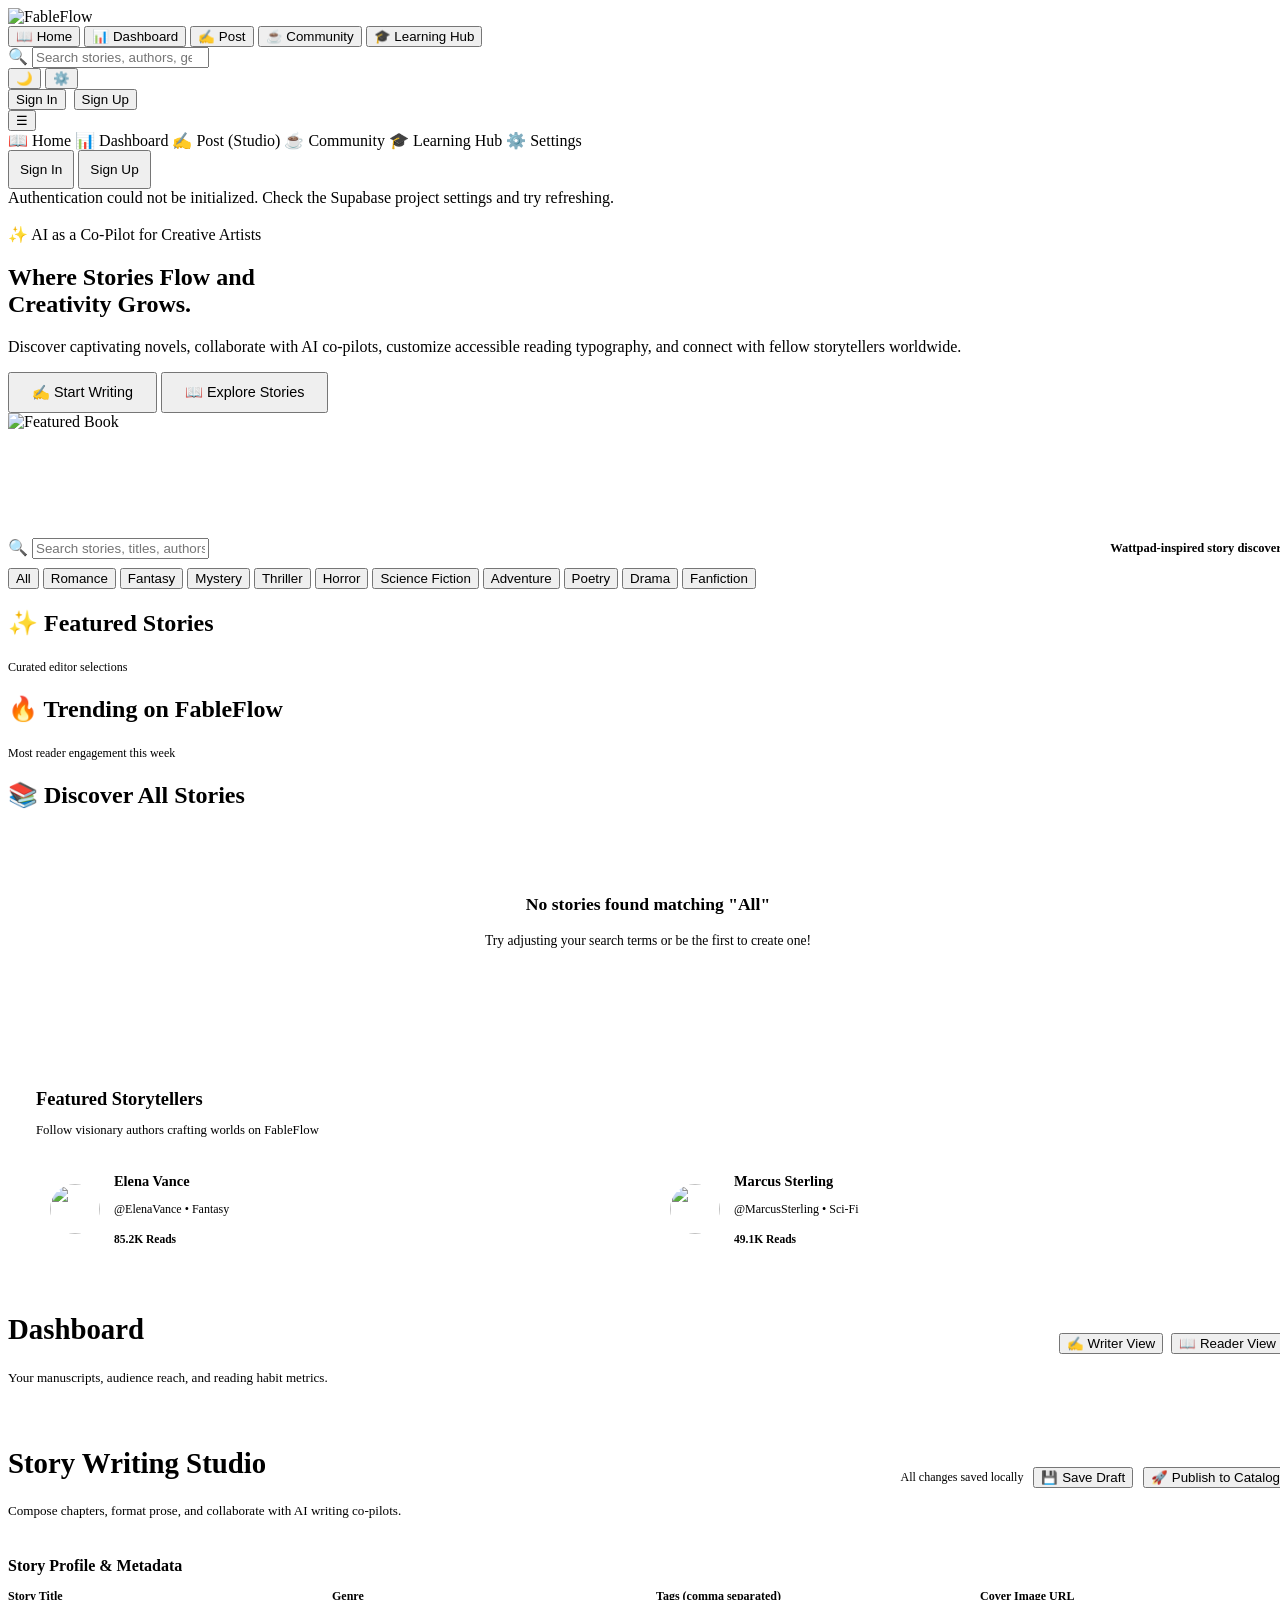
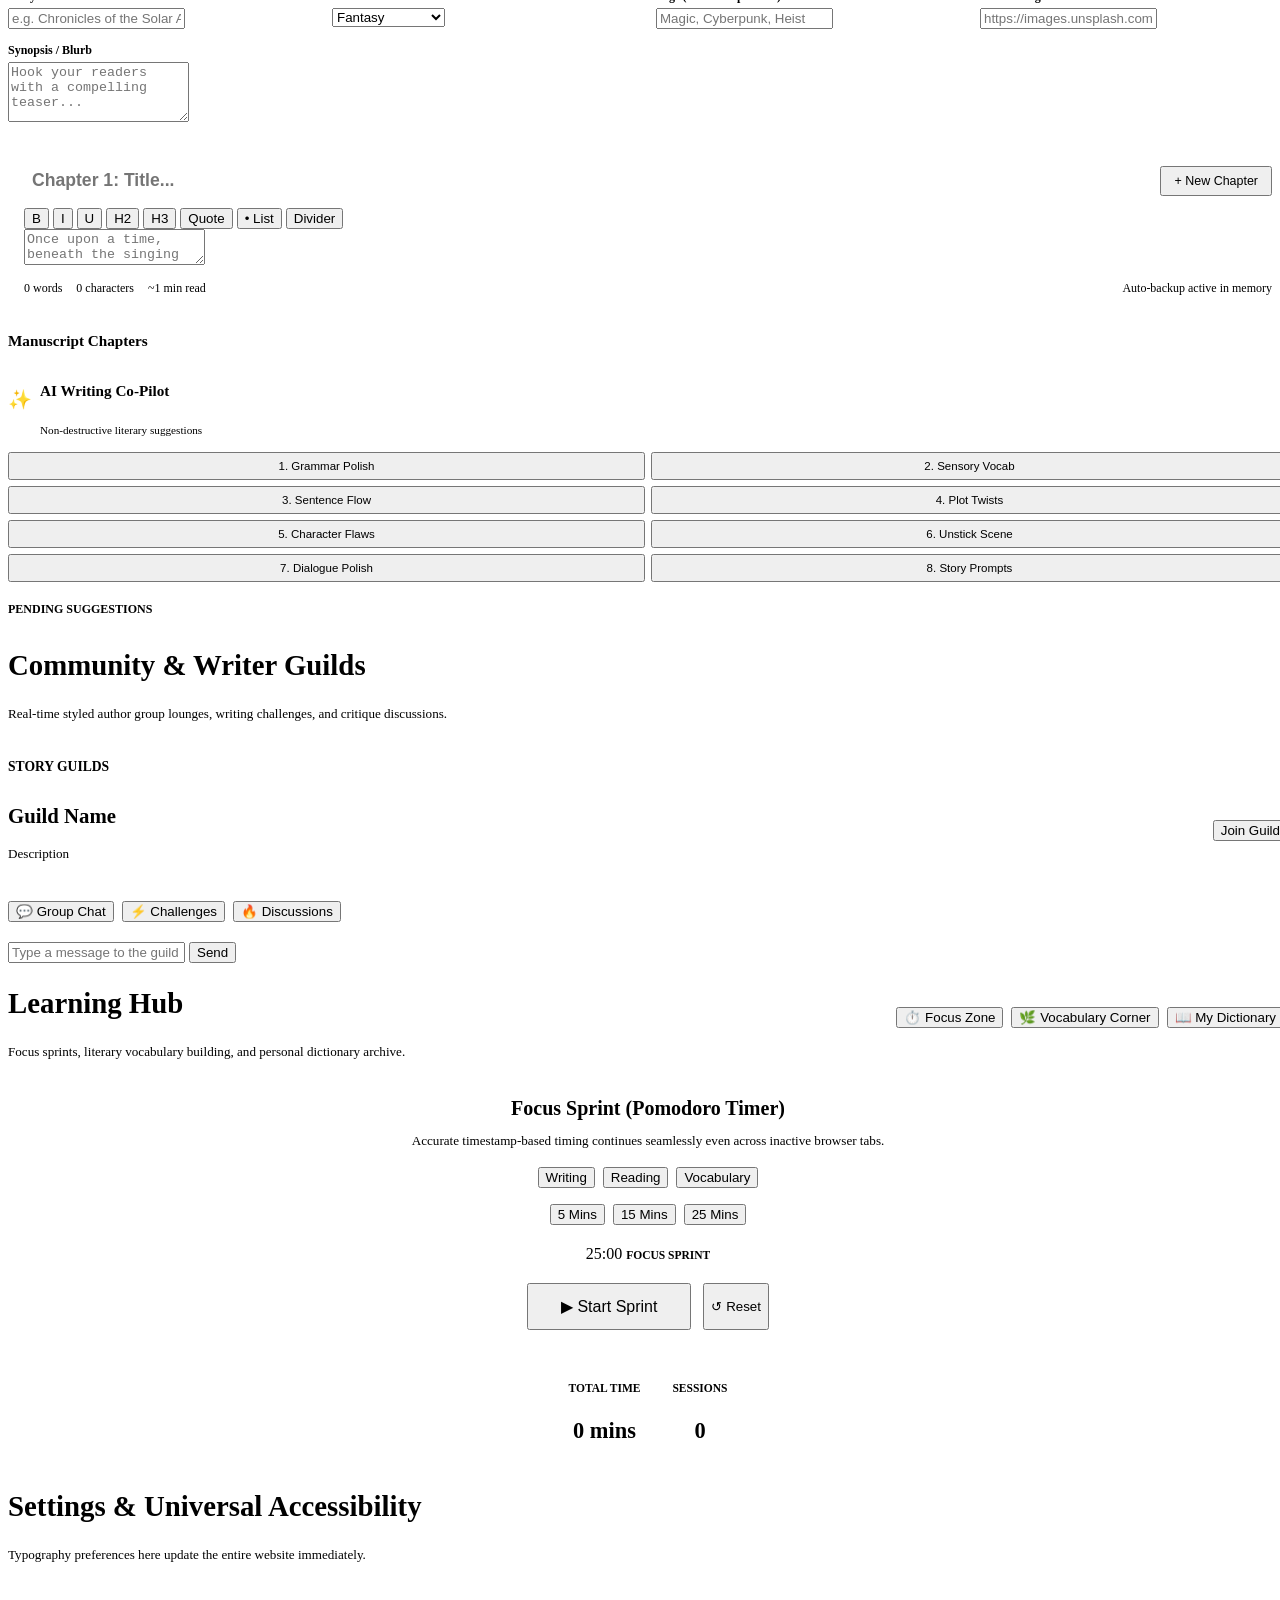
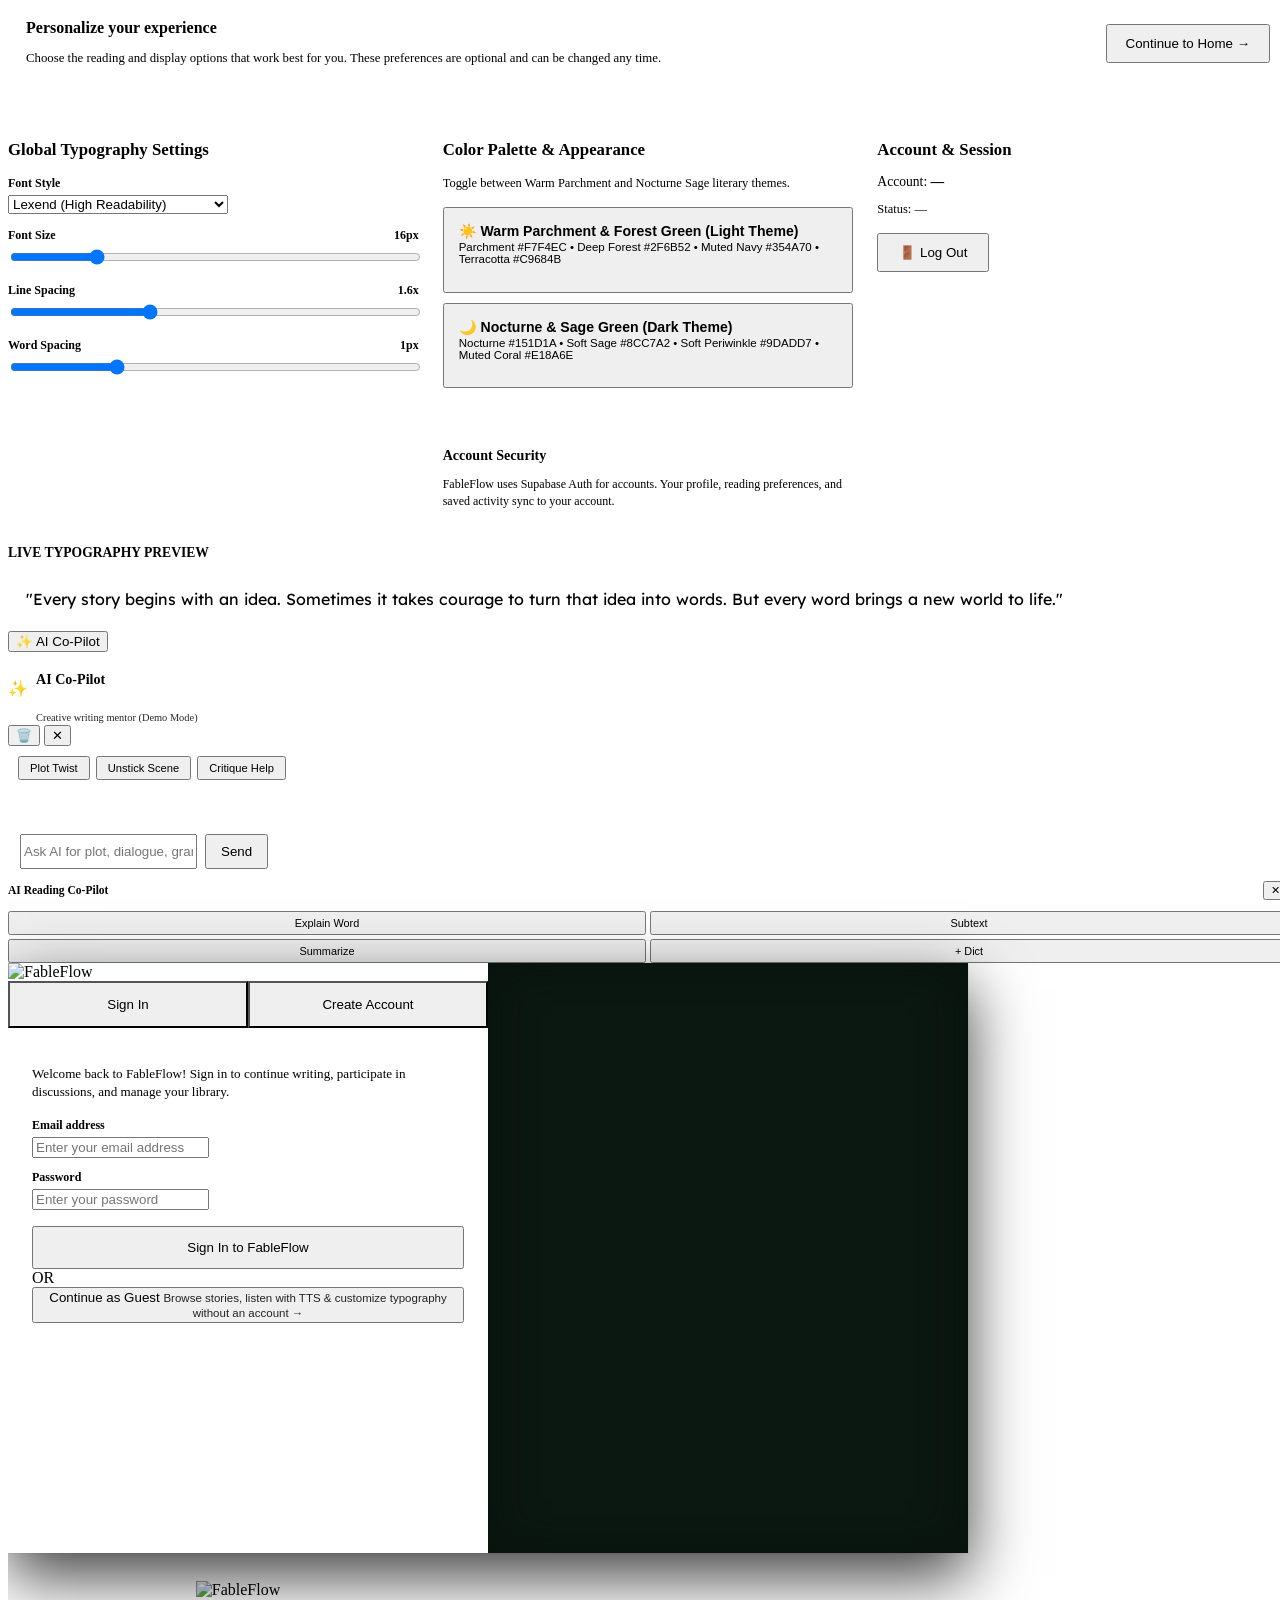
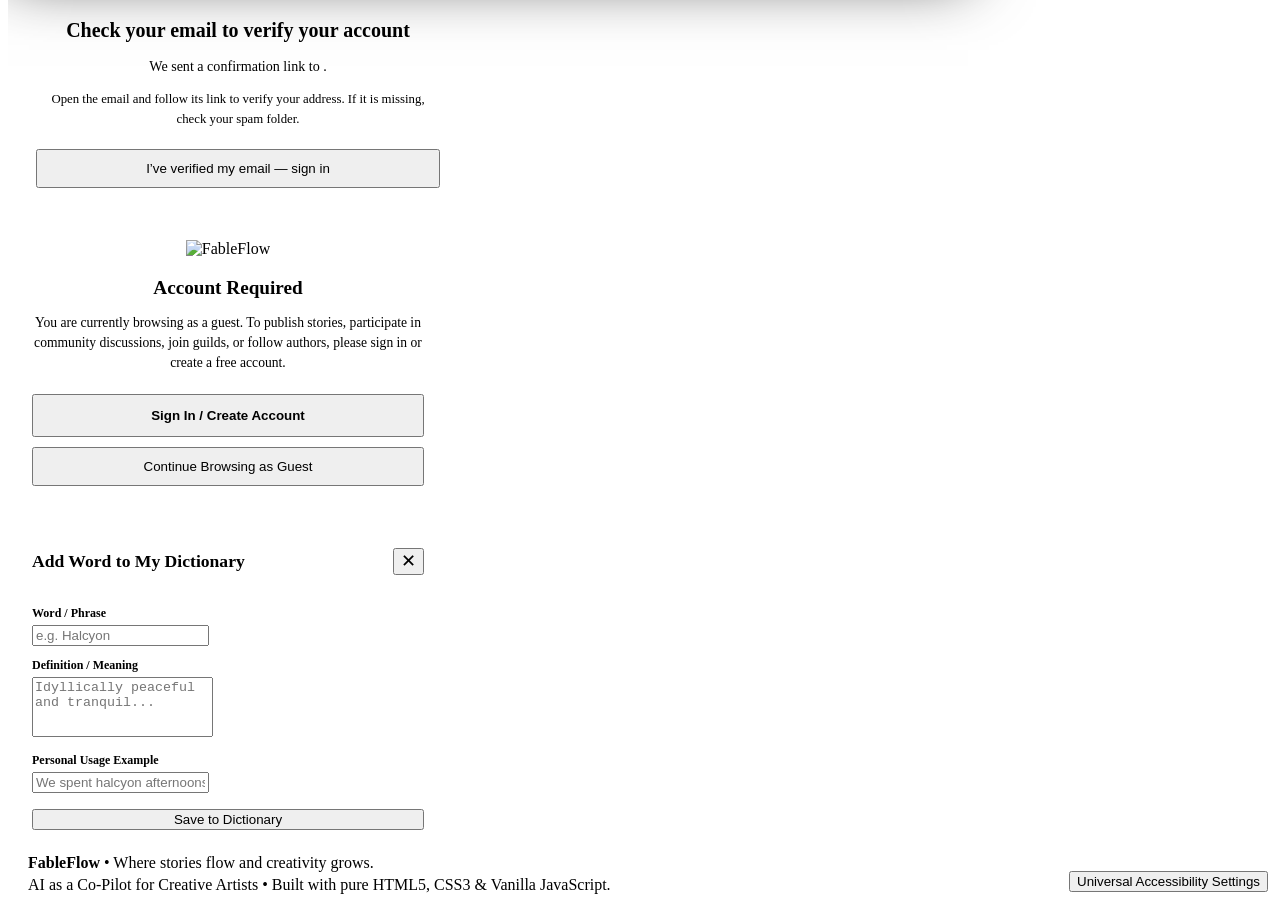
==== commit b1eae080: "fix(mobile): enhance responsiveness across 320px-1440px viewports, optimize mobile navigation, and h" ====
--- a/index.html
+++ b/index.html
@@ -99,7 +99,7 @@
           </div>
 
           <!-- Mobile Hamburger -->
-          <button class="icon-btn mobile-menu-btn" id="mobile-menu-toggle-btn" aria-label="Open mobile menu">
+          <button class="icon-btn mobile-menu-btn" id="mobile-menu-toggle-btn" aria-label="Toggle navigation menu" aria-expanded="false" aria-controls="mobile-nav-drawer">
             ☰
           </button>
         </div>
@@ -107,13 +107,17 @@
       </div>
 
       <!-- Mobile Navigation Drawer -->
-      <div class="mobile-nav-drawer" id="mobile-nav-drawer">
+      <div class="mobile-nav-drawer" id="mobile-nav-drawer" role="navigation" aria-label="Mobile Navigation">
         <a class="mobile-nav-link" data-nav-target="home">📖 Home</a>
         <a class="mobile-nav-link" data-nav-target="dashboard">📊 Dashboard</a>
         <a class="mobile-nav-link" data-nav-target="post">✍️ Post (Studio)</a>
         <a class="mobile-nav-link" data-nav-target="community">☕ Community</a>
         <a class="mobile-nav-link" data-nav-target="learning">🎓 Learning Hub</a>
         <a class="mobile-nav-link" data-nav-target="settings">⚙️ Settings</a>
+        <div class="mobile-drawer-auth" id="mobile-drawer-auth">
+          <button type="button" class="btn-primary" id="mobile-drawer-signin-btn" style="flex: 1; padding: 10px; font-size: 0.85rem;">Sign In</button>
+          <button type="button" class="btn-secondary" id="mobile-drawer-signup-btn" style="flex: 1; padding: 10px; font-size: 0.85rem;">Sign Up</button>
+        </div>
       </div>
     </header>
 
--- a/css/responsive.css
+++ b/css/responsive.css
@@ -0,0 +1,587 @@
+/* ========================================================
+   FABLEFLOW RESPONSIVE ENGINE
+   Comprehensive mobile responsiveness across all viewports:
+   - 320px–375px (Small mobile phones)
+   - 375px–430px (Standard mobile phones)
+   - 430px–768px (Large phones & phablets)
+   - 768px–1024px (Tablets)
+   - 1024px–1440px (Laptops & desktop monitors)
+   ======================================================== */
+
+/* Universal Mobile Overflow & Box-Sizing Protection */
+*, *::before, *::after {
+  box-sizing: border-box;
+}
+
+html, body {
+  overflow-x: hidden !important;
+  width: 100% !important;
+  max-width: 100vw !important;
+  position: relative;
+  -webkit-text-size-adjust: 100%;
+}
+
+#app, .main-content {
+  overflow-x: hidden;
+  width: 100%;
+  max-width: 100vw;
+}
+
+img, video {
+  max-width: 100%;
+  height: auto;
+}
+
+/* ========================================================
+   1. LAPTOPS & DESKTOP (max-width: 1200px)
+   ======================================================== */
+@media (max-width: 1200px) {
+  .story-grid {
+    grid-template-columns: repeat(3, 1fr);
+    gap: 16px;
+  }
+}
+
+/* ========================================================
+   2. TABLET LANDSCAPE & SMALL LAPTOPS (max-width: 1024px)
+   ======================================================== */
+@media (max-width: 1024px) {
+  .hero-banner {
+    padding: 24px 20px;
+  }
+
+  .editor-layout {
+    grid-template-columns: 1fr;
+    gap: 16px;
+  }
+
+  .community-layout {
+    grid-template-columns: 1fr;
+    gap: 16px;
+  }
+
+  .story-detail-grid {
+    grid-template-columns: 1fr;
+    text-align: center;
+    gap: 20px;
+  }
+
+  .story-detail-cover {
+    max-width: 220px;
+    margin: 0 auto;
+  }
+}
+
+/* ========================================================
+   3. TABLETS & LARGE MOBILE (max-width: 920px)
+   ======================================================== */
+@media (max-width: 920px) {
+  .nav-tabs {
+    display: none !important;
+  }
+
+  .mobile-menu-btn {
+    display: inline-flex !important;
+  }
+
+  .nav-search-container {
+    max-width: 240px;
+    flex: 1 1 auto;
+  }
+}
+
+/* ========================================================
+   4. TABLETS PORTRAIT (max-width: 768px)
+   ======================================================== */
+@media (max-width: 768px) {
+  .brand-logo-img {
+    height: 38px !important;
+    max-height: 38px !important;
+  }
+
+  .auth-brand-logo {
+    height: 48px !important;
+    max-height: 48px !important;
+  }
+
+  .btn-ai-pill span {
+    display: none;
+  }
+
+  .brand-tagline-sub {
+    display: none;
+  }
+
+  .hero-title {
+    font-size: 1.6rem;
+    line-height: 1.3;
+  }
+
+  .story-grid {
+    grid-template-columns: repeat(2, 1fr);
+    gap: 12px;
+  }
+
+  .main-content {
+    padding: 12px 14px 32px;
+  }
+
+  .ai-assistant-drawer {
+    width: 100vw;
+  }
+
+  .floating-ai-trigger.drawer-open {
+    display: none !important;
+  }
+
+  .modal-window {
+    padding: 16px;
+    border-radius: var(--radius-lg);
+  }
+
+  /* Stabilized Continue Reading Card */
+  .continue-reading-card {
+    height: 80px !important;
+    min-height: 80px !important;
+    max-height: 80px !important;
+    padding: 0 12px !important;
+  }
+
+  .continue-reading-btn {
+    padding: 0 12px !important;
+    font-size: 12px !important;
+  }
+
+  .reader-toolbar {
+    padding: 10px 12px;
+  }
+
+  .reader-prose-container {
+    padding: 14px 16px;
+  }
+
+  .selection-ai-popover {
+    max-width: calc(100vw - 32px);
+  }
+}
+
+/* ========================================================
+   5. PHABLETS & LARGE MOBILE PHONES (max-width: 640px)
+   ======================================================== */
+@media (max-width: 640px) {
+  .nav-container {
+    padding: 0 10px !important;
+    gap: 6px !important;
+  }
+
+  .nav-search-container {
+    max-width: 170px !important;
+    min-width: 95px !important;
+    margin: 0 4px !important;
+  }
+
+  .nav-search-dropdown {
+    position: fixed !important;
+    top: calc(var(--nav-height) + 4px) !important;
+    left: 8px !important;
+    right: 8px !important;
+    width: auto !important;
+    max-width: none !important;
+    max-height: 68vh !important;
+  }
+
+  .floating-ai-trigger {
+    bottom: 16px;
+    right: 16px;
+    width: 44px;
+    height: 44px;
+  }
+
+  /* Stabilized Continue Reading Card on Mobile */
+  .continue-reading-card {
+    height: 84px !important;
+    min-height: 84px !important;
+    max-height: 84px !important;
+    padding: 0 10px !important;
+  }
+
+  .continue-reading-cover {
+    width: 32px !important;
+    min-width: 32px !important;
+    max-width: 32px !important;
+    height: 48px !important;
+    min-height: 48px !important;
+    max-height: 48px !important;
+  }
+
+  .continue-reading-title {
+    font-size: 13px !important;
+  }
+
+  .continue-reading-author {
+    font-size: 11px !important;
+  }
+
+  .continue-reading-btn {
+    height: 34px !important;
+    max-height: 34px !important;
+    padding: 0 10px !important;
+    font-size: 11px !important;
+  }
+
+  /* Learning Hub Subtabs Horizontal Scrolling */
+  #view-learning > div:first-child > div:last-child {
+    width: 100%;
+    display: flex;
+    overflow-x: auto;
+    -webkit-overflow-scrolling: touch;
+    scrollbar-width: none;
+    padding: 4px;
+    gap: 6px;
+  }
+
+  #view-learning .genre-pill {
+    flex-shrink: 0;
+    font-size: 0.76rem;
+    padding: 6px 10px;
+  }
+
+  /* Community Layout Mobile */
+  .chat-box {
+    height: 420px;
+  }
+
+  .chat-bubble {
+    max-width: 88%;
+  }
+
+  /* Post Editor Mobile */
+  .editor-textarea {
+    min-height: 320px;
+    font-size: 16px;
+  }
+}
+
+/* ========================================================
+   6. STANDARD MOBILE PHONES (max-width: 480px)
+   Includes 375px–430px (iPhone SE, 13, 14, 15 Pro, Pixel, Galaxy)
+   ======================================================== */
+@media (max-width: 480px) {
+  .nav-container {
+    padding: 0 8px !important;
+    gap: 4px !important;
+  }
+
+  .brand-logo-img {
+    height: 34px !important;
+    max-height: 34px !important;
+  }
+
+  .auth-brand-logo {
+    height: 42px !important;
+    max-height: 42px !important;
+  }
+
+  .nav-search-container {
+    max-width: 125px !important;
+    min-width: 78px !important;
+  }
+
+  .nav-search-bar {
+    padding: 0 6px !important;
+    height: 32px !important;
+  }
+
+  .nav-search-icon {
+    margin-right: 3px !important;
+    font-size: 0.8rem !important;
+  }
+
+  .nav-search-input {
+    font-size: 0.74rem !important;
+  }
+
+  /* In mobile top bar, hide duplicate Sign Up and Settings icons to prevent navbar overflow */
+  #nav-signup-btn {
+    display: none !important;
+  }
+
+  #nav-settings-btn {
+    display: none !important;
+  }
+
+  .btn-auth-signin {
+    padding: 4px 8px !important;
+    font-size: 0.74rem !important;
+    height: 32px !important;
+    white-space: nowrap !important;
+  }
+
+  .icon-btn {
+    width: 32px !important;
+    height: 32px !important;
+    font-size: 1rem !important;
+  }
+
+  .mobile-menu-btn {
+    font-size: 1.25rem !important;
+  }
+
+  .user-profile-badge {
+    padding: 2px 6px 2px 2px !important;
+    gap: 4px !important;
+  }
+
+  .user-avatar-img {
+    width: 24px !important;
+    height: 24px !important;
+  }
+
+  .user-name-text {
+    max-width: 55px !important;
+    font-size: 0.72rem !important;
+  }
+
+  /* Hero Banner */
+  .hero-banner {
+    padding: 16px 12px;
+  }
+
+  .hero-title {
+    font-size: 1.35rem;
+    line-height: 1.25;
+  }
+
+  .hero-lead {
+    font-size: 0.85rem;
+    margin-bottom: 14px;
+  }
+
+  .hero-actions {
+    flex-direction: column;
+    width: 100%;
+    gap: 8px;
+  }
+
+  .hero-actions .btn-primary,
+  .hero-actions .btn-secondary {
+    width: 100%;
+    justify-content: center;
+    min-height: 44px;
+  }
+
+  /* Story Catalog Grid */
+  .story-grid {
+    grid-template-columns: repeat(2, 1fr) !important;
+    gap: 10px !important;
+  }
+
+  .book-card-body {
+    padding: 8px 10px !important;
+  }
+
+  .book-card-title {
+    font-size: 0.82rem !important;
+  }
+
+  .book-card-author {
+    font-size: 0.72rem !important;
+  }
+
+  .book-card-desc {
+    display: none !important;
+  }
+
+  /* Story Reader View */
+  .reader-toolbar {
+    padding: 8px 10px !important;
+    font-size: 0.8rem !important;
+    flex-wrap: wrap !important;
+    gap: 6px !important;
+  }
+
+  .reader-prose-container {
+    padding: 12px 14px !important;
+  }
+
+  .tts-header {
+    flex-direction: column !important;
+    align-items: flex-start !important;
+    gap: 6px !important;
+  }
+
+  .tts-controls {
+    gap: 6px !important;
+  }
+
+  .btn-tts {
+    padding: 6px 10px !important;
+    font-size: 0.76rem !important;
+    min-height: 38px !important;
+  }
+
+  /* Learning Hub - Pomodoro */
+  .pomodoro-dial {
+    width: 190px !important;
+    height: 190px !important;
+    margin: 14px auto !important;
+  }
+
+  .pomodoro-digits {
+    font-size: 2.35rem !important;
+  }
+
+  .pomodoro-preset-btn,
+  .focus-activity-btn {
+    padding: 5px 12px !important;
+    font-size: 0.74rem !important;
+  }
+
+  #pomodoro-start-btn,
+  #pomodoro-pause-btn,
+  #pomodoro-resume-btn,
+  #pomodoro-reset-btn {
+    padding: 10px 20px !important;
+    font-size: 0.9rem !important;
+    min-height: 44px !important;
+  }
+
+  /* Vocabulary Corner */
+  .wotd-card {
+    padding: 16px 14px !important;
+  }
+
+  .wotd-title {
+    font-size: 1.55rem !important;
+  }
+
+  .wotd-meaning-box {
+    padding: 12px 14px !important;
+  }
+
+  .wotd-meaning {
+    font-size: 0.95rem !important;
+  }
+
+  .wotd-example {
+    font-size: 0.82rem !important;
+  }
+
+  .quiz-option-btn {
+    font-size: 0.82rem !important;
+    padding: 12px 14px !important;
+    min-height: 44px !important;
+  }
+
+  /* Post Studio Toolbar */
+  .editor-toolbar {
+    padding: 6px 8px !important;
+    gap: 4px !important;
+  }
+
+  .editor-toolbar-btn {
+    padding: 5px 8px !important;
+    font-size: 0.76rem !important;
+    min-height: 38px !important;
+  }
+
+  /* Mobile Drawer Styling */
+  .mobile-nav-drawer {
+    padding: 14px 16px 18px !important;
+  }
+
+  .mobile-nav-link {
+    padding: 12px 14px !important;
+    min-height: 44px !important;
+  }
+}
+
+/* ========================================================
+   7. SMALL MOBILE PHONES (max-width: 360px)
+   Includes 320px–360px (iPhone SE 1st Gen, Galaxy Fold)
+   ======================================================== */
+@media (max-width: 360px) {
+  .nav-container {
+    padding: 0 4px !important;
+    gap: 3px !important;
+  }
+
+  .brand-logo-img {
+    height: 28px !important;
+    max-height: 28px !important;
+  }
+
+  .nav-search-container {
+    max-width: 95px !important;
+    min-width: 65px !important;
+  }
+
+  .nav-search-bar {
+    height: 30px !important;
+    padding: 0 4px !important;
+  }
+
+  .nav-search-icon {
+    font-size: 0.72rem !important;
+    margin-right: 2px !important;
+  }
+
+  .nav-search-input {
+    font-size: 0.7rem !important;
+  }
+
+  .btn-auth-signin {
+    padding: 3px 6px !important;
+    font-size: 0.7rem !important;
+    height: 30px !important;
+  }
+
+  .icon-btn {
+    width: 30px !important;
+    height: 30px !important;
+    font-size: 0.95rem !important;
+  }
+
+  .main-content {
+    padding-left: 8px !important;
+    padding-right: 8px !important;
+  }
+
+  .hero-banner {
+    padding: 14px 10px !important;
+  }
+
+  .hero-title {
+    font-size: 1.25rem !important;
+  }
+
+  .story-grid {
+    grid-template-columns: repeat(2, 1fr) !important;
+    gap: 8px !important;
+  }
+
+  .book-card-body {
+    padding: 6px 8px !important;
+  }
+
+  .book-card-title {
+    font-size: 0.76rem !important;
+  }
+
+  .book-card-author {
+    font-size: 0.68rem !important;
+  }
+
+  .pomodoro-dial {
+    width: 175px !important;
+    height: 175px !important;
+  }
+
+  .pomodoro-digits {
+    font-size: 2.1rem !important;
+  }
+
+  .wotd-title {
+    font-size: 1.35rem !important;
+  }
+}
--- a/css/auth-video.css
+++ b/css/auth-video.css
@@ -138,6 +138,7 @@
     width: 95vw;
     max-height: 94vh;
     overflow-y: auto;
+    -webkit-overflow-scrolling: touch;
   }
   .auth-modal-layout {
     flex-direction: column;
@@ -147,7 +148,7 @@
     flex: none;
     max-width: 100%;
     width: 100%;
-    height: 230px;
+    height: 215px;
     order: -1; /* Places the studying video neatly above the form */
     border-bottom: 1px solid var(--border-color);
     border-right: none;
@@ -159,6 +160,9 @@
     border-right: none;
     overflow-y: visible;
   }
+  .auth-forms-scroll-wrap {
+    padding: 18px 16px;
+  }
   .auth-studying-video {
     object-fit: contain;
     object-position: center center;
@@ -166,6 +170,50 @@
   .auth-modal-close-btn {
     top: 10px;
     right: 10px;
-    background: rgba(0, 0, 0, 0.45);
-  }
-}
+    width: 36px;
+    height: 36px;
+    background: rgba(0, 0, 0, 0.55);
+  }
+}
+
+@media (max-width: 520px) {
+  #auth-modal .auth-modal-window {
+    width: 96vw;
+    max-height: 96vh;
+    border-radius: var(--radius-md);
+  }
+  .auth-video-column {
+    height: 195px;
+  }
+  .auth-forms-scroll-wrap {
+    padding: 14px 12px;
+  }
+  /* Single-column input fields for mobile readability */
+  #auth-register-form [style*="grid-template-columns: 1fr 1fr"] {
+    grid-template-columns: 1fr !important;
+    gap: 8px !important;
+  }
+  .auth-form-column .search-input {
+    min-height: 42px;
+    font-size: 16px; /* Prevents auto-zoom on mobile safari */
+  }
+  .auth-form-column .btn-primary,
+  .auth-form-column .btn-guest {
+    min-height: 44px;
+  }
+}
+
+@media (max-width: 360px) {
+  #auth-modal .auth-modal-window {
+    width: 98vw;
+  }
+  .auth-video-column {
+    height: 170px;
+  }
+  .auth-forms-scroll-wrap {
+    padding: 12px 8px;
+  }
+  .auth-welcome-msg {
+    font-size: 0.76rem !important;
+  }
+}
